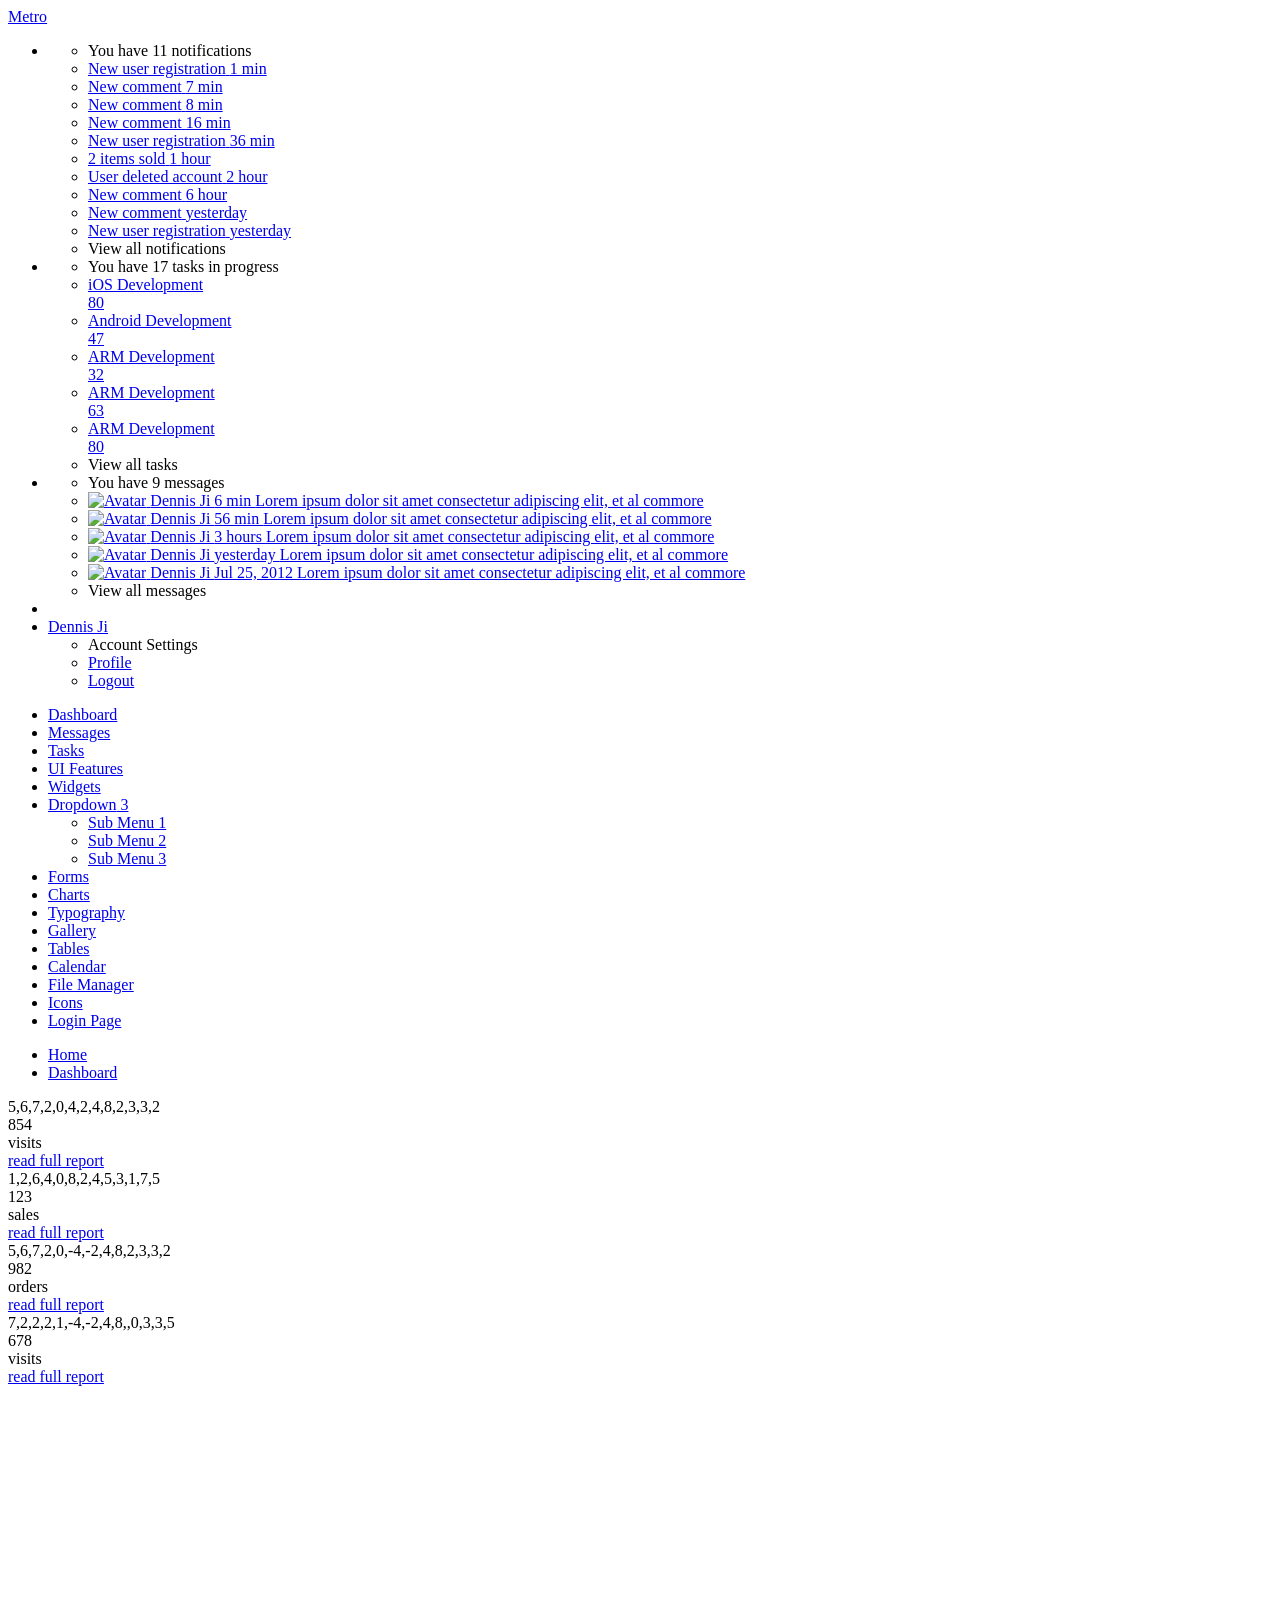
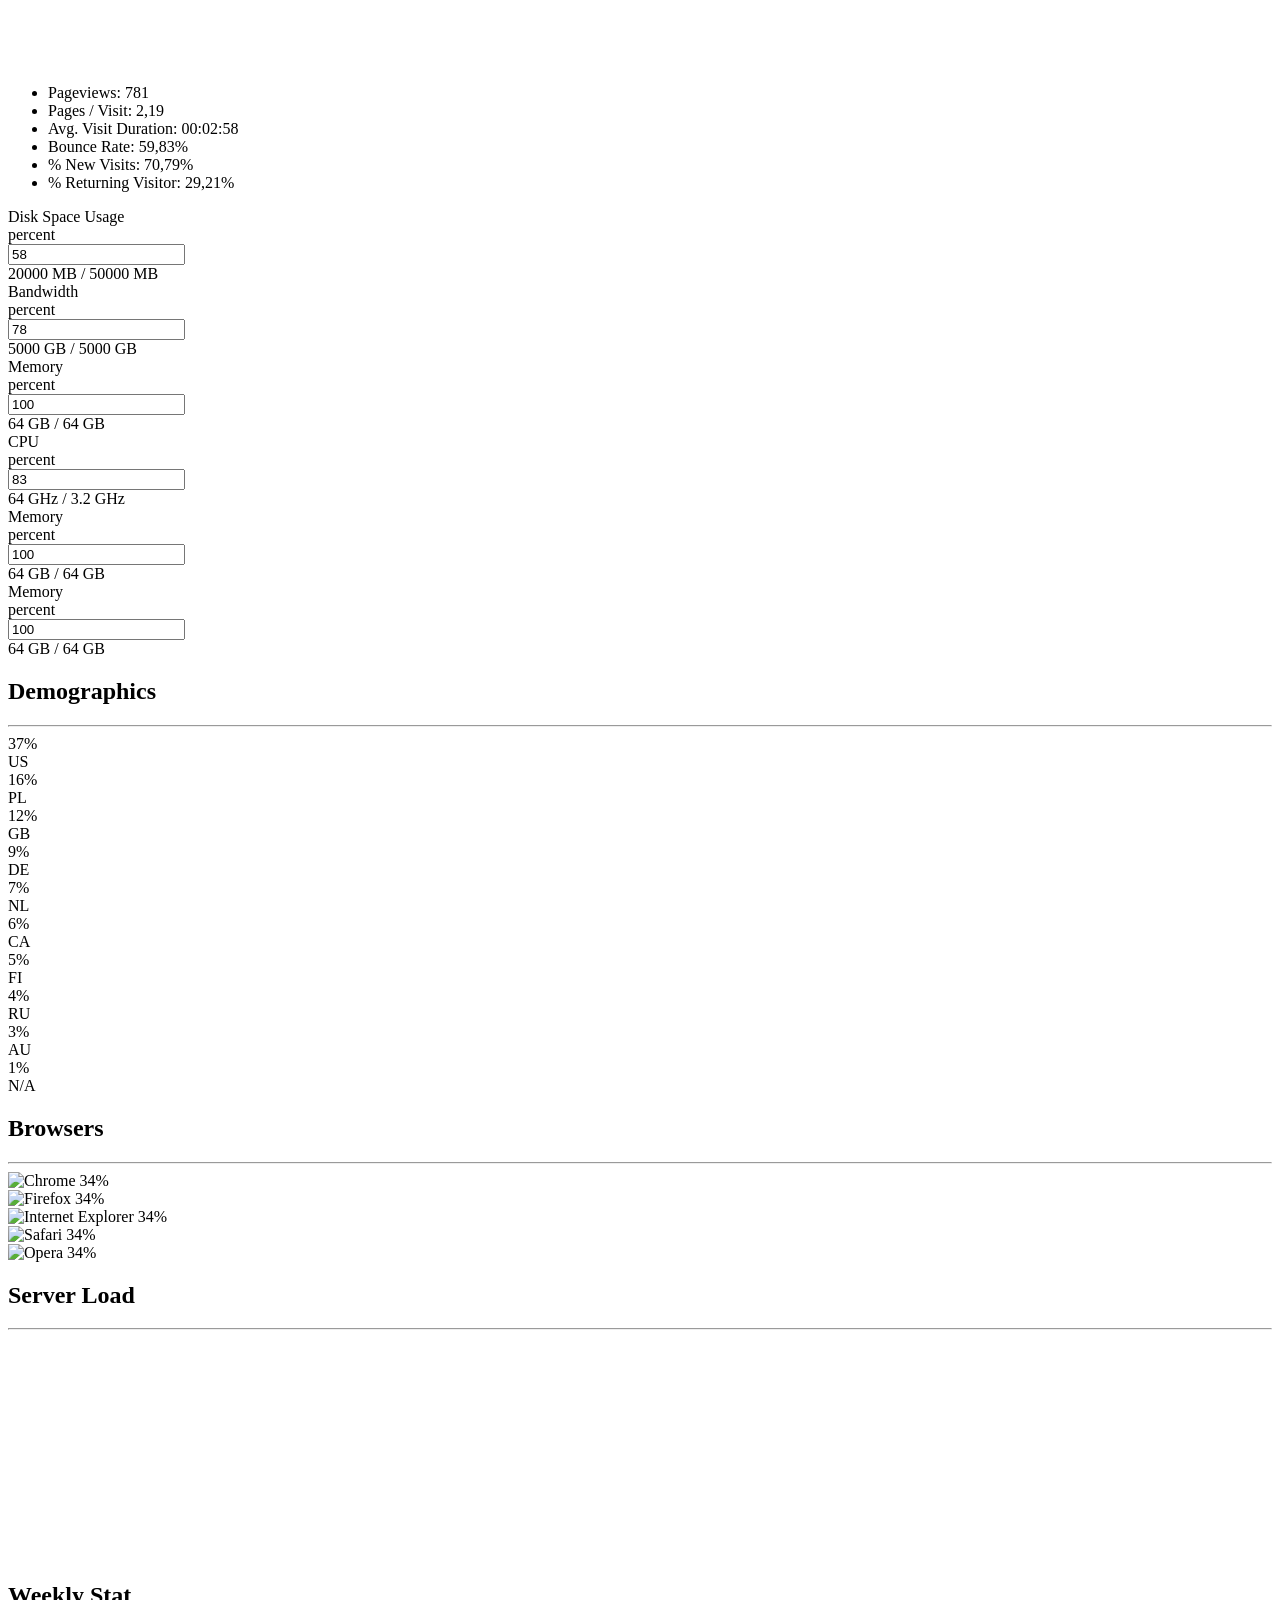
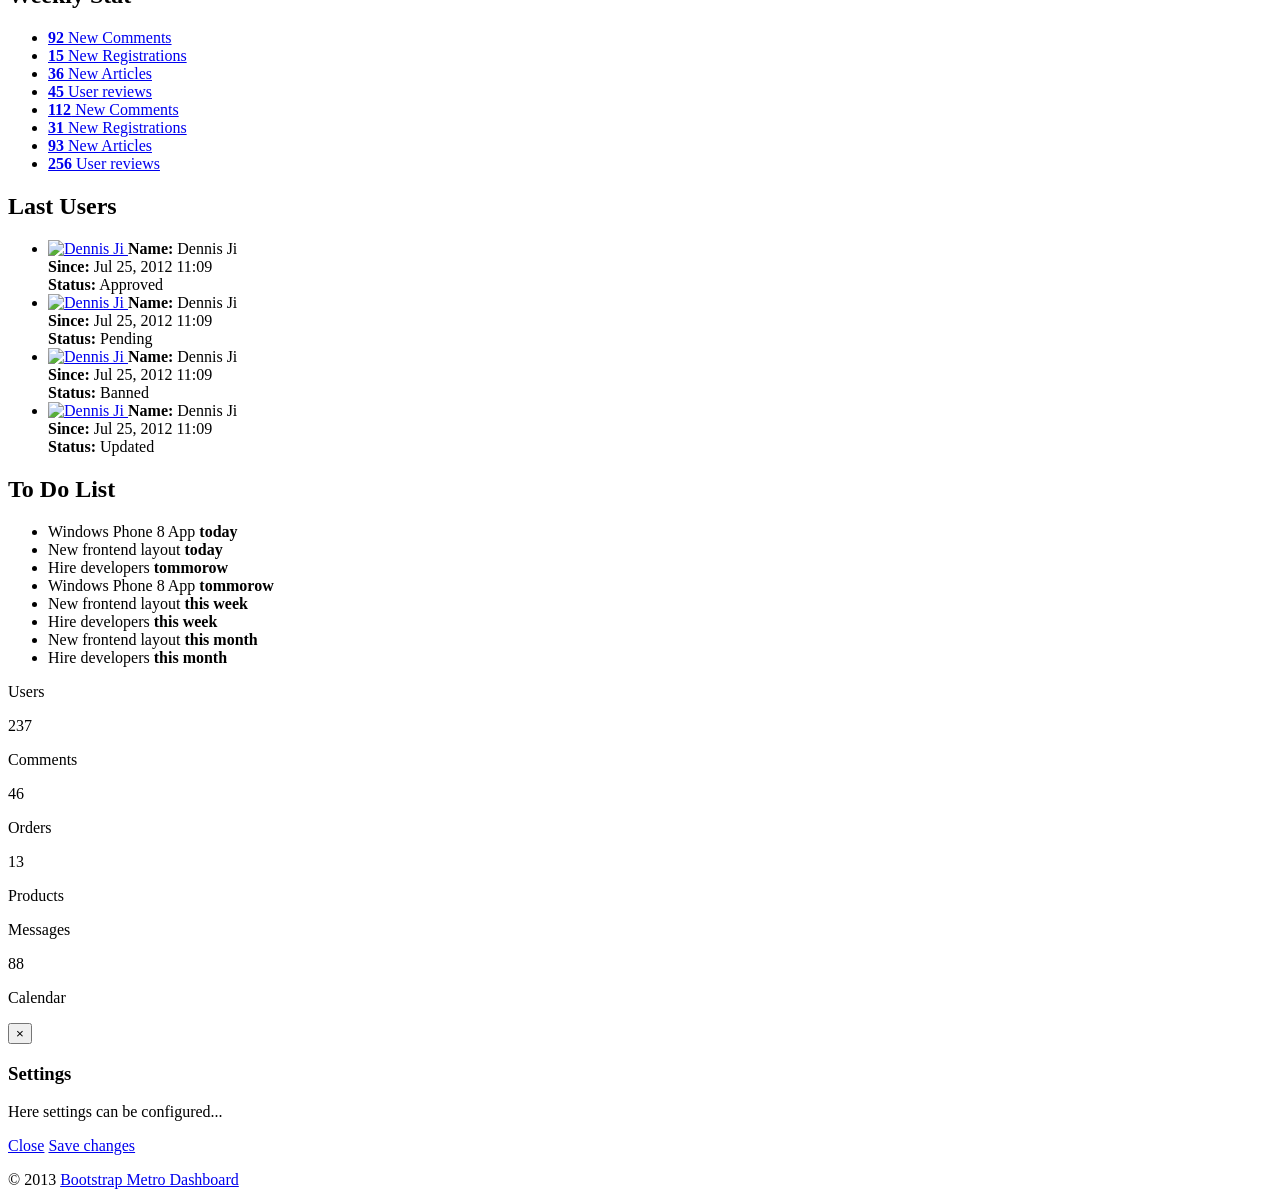
==== index.html @ c6d5be68 "reemplazo de direccion de jquery y jquery migrate por el cdn de las versiones 1.21.4 y 1.4.1 de migr" ====
<!DOCTYPE html>
<html lang="en">
<head>
	
	<!-- start: Meta -->
	<meta charset="utf-8">
	<title>Bootstrap Metro Dashboard by Dennis Ji for ARM demo</title>
	<meta name="description" content="Bootstrap Metro Dashboard">
	<meta name="author" content="Dennis Ji">
	<meta name="keyword" content="Metro, Metro UI, Dashboard, Bootstrap, Admin, Template, Theme, Responsive, Fluid, Retina">
	<!-- end: Meta -->
	
	<!-- start: Mobile Specific -->
	<meta name="viewport" content="width=device-width, initial-scale=1">
	<!-- end: Mobile Specific -->
	
	<!-- start: CSS -->
	<link id="bootstrap-style" href="css/bootstrap.min.css" rel="stylesheet">
	<link href="css/bootstrap-responsive.min.css" rel="stylesheet">
	<link id="base-style" href="css/style.css" rel="stylesheet">
	<link id="base-style-responsive" href="css/style-responsive.css" rel="stylesheet">
	<link href='http://fonts.googleapis.com/css?family=Open+Sans:300italic,400italic,600italic,700italic,800italic,400,300,600,700,800&subset=latin,cyrillic-ext,latin-ext' rel='stylesheet' type='text/css'>
	<!-- end: CSS -->
	

	<!-- The HTML5 shim, for IE6-8 support of HTML5 elements -->
	<!--[if lt IE 9]>
	  	<script src="http://html5shim.googlecode.com/svn/trunk/html5.js"></script>
		<link id="ie-style" href="css/ie.css" rel="stylesheet">
	<![endif]-->
	
	<!--[if IE 9]>
		<link id="ie9style" href="css/ie9.css" rel="stylesheet">
	<![endif]-->
		
	<!-- start: Favicon -->
	<link rel="shortcut icon" href="img/favicon.ico">
	<!-- end: Favicon -->
	
		
		
		
</head>

<body>
		<!-- start: Header -->
	<div class="navbar">
		<div class="navbar-inner">
			<div class="container-fluid">
				<a class="btn btn-navbar" data-toggle="collapse" data-target=".top-nav.nav-collapse,.sidebar-nav.nav-collapse">
					<span class="icon-bar"></span>
					<span class="icon-bar"></span>
					<span class="icon-bar"></span>
				</a>
				<a class="brand" href="index.html"><span>Metro</span></a>
								
				<!-- start: Header Menu -->
				<div class="nav-no-collapse header-nav">
					<ul class="nav pull-right">
						<li class="dropdown hidden-phone">
							<a class="btn dropdown-toggle" data-toggle="dropdown" href="#">
								<i class="halflings-icon white warning-sign"></i>
							</a>
							<ul class="dropdown-menu notifications">
								<li class="dropdown-menu-title">
 									<span>You have 11 notifications</span>
									<a href="#refresh"><i class="icon-repeat"></i></a>
								</li>	
                            	<li>
                                    <a href="#">
										<span class="icon blue"><i class="icon-user"></i></span>
										<span class="message">New user registration</span>
										<span class="time">1 min</span> 
                                    </a>
                                </li>
								<li>
                                    <a href="#">
										<span class="icon green"><i class="icon-comment-alt"></i></span>
										<span class="message">New comment</span>
										<span class="time">7 min</span> 
                                    </a>
                                </li>
								<li>
                                    <a href="#">
										<span class="icon green"><i class="icon-comment-alt"></i></span>
										<span class="message">New comment</span>
										<span class="time">8 min</span> 
                                    </a>
                                </li>
								<li>
                                    <a href="#">
										<span class="icon green"><i class="icon-comment-alt"></i></span>
										<span class="message">New comment</span>
										<span class="time">16 min</span> 
                                    </a>
                                </li>
								<li>
                                    <a href="#">
										<span class="icon blue"><i class="icon-user"></i></span>
										<span class="message">New user registration</span>
										<span class="time">36 min</span> 
                                    </a>
                                </li>
								<li>
                                    <a href="#">
										<span class="icon yellow"><i class="icon-shopping-cart"></i></span>
										<span class="message">2 items sold</span>
										<span class="time">1 hour</span> 
                                    </a>
                                </li>
								<li class="warning">
                                    <a href="#">
										<span class="icon red"><i class="icon-user"></i></span>
										<span class="message">User deleted account</span>
										<span class="time">2 hour</span> 
                                    </a>
                                </li>
								<li class="warning">
                                    <a href="#">
										<span class="icon red"><i class="icon-shopping-cart"></i></span>
										<span class="message">New comment</span>
										<span class="time">6 hour</span> 
                                    </a>
                                </li>
								<li>
                                    <a href="#">
										<span class="icon green"><i class="icon-comment-alt"></i></span>
										<span class="message">New comment</span>
										<span class="time">yesterday</span> 
                                    </a>
                                </li>
								<li>
                                    <a href="#">
										<span class="icon blue"><i class="icon-user"></i></span>
										<span class="message">New user registration</span>
										<span class="time">yesterday</span> 
                                    </a>
                                </li>
                                <li class="dropdown-menu-sub-footer">
                            		<a>View all notifications</a>
								</li>	
							</ul>
						</li>
						<!-- start: Notifications Dropdown -->
						<li class="dropdown hidden-phone">
							<a class="btn dropdown-toggle" data-toggle="dropdown" href="#">
								<i class="halflings-icon white tasks"></i>
							</a>
							<ul class="dropdown-menu tasks">
								<li class="dropdown-menu-title">
 									<span>You have 17 tasks in progress</span>
									<a href="#refresh"><i class="icon-repeat"></i></a>
								</li>
								<li>
                                    <a href="#">
										<span class="header">
											<span class="title">iOS Development</span>
											<span class="percent"></span>
										</span>
                                        <div class="taskProgress progressSlim red">80</div> 
                                    </a>
                                </li>
                                <li>
                                    <a href="#">
										<span class="header">
											<span class="title">Android Development</span>
											<span class="percent"></span>
										</span>
                                        <div class="taskProgress progressSlim green">47</div> 
                                    </a>
                                </li>
                                <li>
                                    <a href="#">
										<span class="header">
											<span class="title">ARM Development</span>
											<span class="percent"></span>
										</span>
                                        <div class="taskProgress progressSlim yellow">32</div> 
                                    </a>
                                </li>
								<li>
                                    <a href="#">
										<span class="header">
											<span class="title">ARM Development</span>
											<span class="percent"></span>
										</span>
                                        <div class="taskProgress progressSlim greenLight">63</div> 
                                    </a>
                                </li>
                                <li>
                                    <a href="#">
										<span class="header">
											<span class="title">ARM Development</span>
											<span class="percent"></span>
										</span>
                                        <div class="taskProgress progressSlim orange">80</div> 
                                    </a>
                                </li>
								<li>
                            		<a class="dropdown-menu-sub-footer">View all tasks</a>
								</li>	
							</ul>
						</li>
						<!-- end: Notifications Dropdown -->
						<!-- start: Message Dropdown -->
						<li class="dropdown hidden-phone">
							<a class="btn dropdown-toggle" data-toggle="dropdown" href="#">
								<i class="halflings-icon white envelope"></i>
							</a>
							<ul class="dropdown-menu messages">
								<li class="dropdown-menu-title">
 									<span>You have 9 messages</span>
									<a href="#refresh"><i class="icon-repeat"></i></a>
								</li>	
                            	<li>
                                    <a href="#">
										<span class="avatar"><img src="img/avatar.jpg" alt="Avatar"></span>
										<span class="header">
											<span class="from">
										    	Dennis Ji
										     </span>
											<span class="time">
										    	6 min
										    </span>
										</span>
                                        <span class="message">
                                            Lorem ipsum dolor sit amet consectetur adipiscing elit, et al commore
                                        </span>  
                                    </a>
                                </li>
                                <li>
                                    <a href="#">
										<span class="avatar"><img src="img/avatar.jpg" alt="Avatar"></span>
										<span class="header">
											<span class="from">
										    	Dennis Ji
										     </span>
											<span class="time">
										    	56 min
										    </span>
										</span>
                                        <span class="message">
                                            Lorem ipsum dolor sit amet consectetur adipiscing elit, et al commore
                                        </span>  
                                    </a>
                                </li>
                                <li>
                                    <a href="#">
										<span class="avatar"><img src="img/avatar.jpg" alt="Avatar"></span>
										<span class="header">
											<span class="from">
										    	Dennis Ji
										     </span>
											<span class="time">
										    	3 hours
										    </span>
										</span>
                                        <span class="message">
                                            Lorem ipsum dolor sit amet consectetur adipiscing elit, et al commore
                                        </span>  
                                    </a>
                                </li>
								<li>
                                    <a href="#">
										<span class="avatar"><img src="img/avatar.jpg" alt="Avatar"></span>
										<span class="header">
											<span class="from">
										    	Dennis Ji
										     </span>
											<span class="time">
										    	yesterday
										    </span>
										</span>
                                        <span class="message">
                                            Lorem ipsum dolor sit amet consectetur adipiscing elit, et al commore
                                        </span>  
                                    </a>
                                </li>
                                <li>
                                    <a href="#">
										<span class="avatar"><img src="img/avatar.jpg" alt="Avatar"></span>
										<span class="header">
											<span class="from">
										    	Dennis Ji
										     </span>
											<span class="time">
										    	Jul 25, 2012
										    </span>
										</span>
                                        <span class="message">
                                            Lorem ipsum dolor sit amet consectetur adipiscing elit, et al commore
                                        </span>  
                                    </a>
                                </li>
								<li>
                            		<a class="dropdown-menu-sub-footer">View all messages</a>
								</li>	
							</ul>
						</li>
						<!-- end: Message Dropdown -->
						<li>
							<a class="btn" href="#">
								<i class="halflings-icon white wrench"></i>
							</a>
						</li>
						<!-- start: User Dropdown -->
						<li class="dropdown">
							<a class="btn dropdown-toggle" data-toggle="dropdown" href="#">
								<i class="halflings-icon white user"></i> Dennis Ji
								<span class="caret"></span>
							</a>
							<ul class="dropdown-menu">
								<li class="dropdown-menu-title">
 									<span>Account Settings</span>
								</li>
								<li><a href="#"><i class="halflings-icon user"></i> Profile</a></li>
								<li><a href="login.html"><i class="halflings-icon off"></i> Logout</a></li>
							</ul>
						</li>
						<!-- end: User Dropdown -->
					</ul>
				</div>
				<!-- end: Header Menu -->
				
			</div>
		</div>
	</div>
	<!-- start: Header -->
	
		<div class="container-fluid-full">
		<div class="row-fluid">
				
			<!-- start: Main Menu -->
			<div id="sidebar-left" class="span2">
				<div class="nav-collapse sidebar-nav">
					<ul class="nav nav-tabs nav-stacked main-menu">
						<li><a href="index.html"><i class="icon-bar-chart"></i><span class="hidden-tablet"> Dashboard</span></a></li>	
						<li><a href="messages.html"><i class="icon-envelope"></i><span class="hidden-tablet"> Messages</span></a></li>
						<li><a href="tasks.html"><i class="icon-tasks"></i><span class="hidden-tablet"> Tasks</span></a></li>
						<li><a href="ui.html"><i class="icon-eye-open"></i><span class="hidden-tablet"> UI Features</span></a></li>
						<li><a href="widgets.html"><i class="icon-dashboard"></i><span class="hidden-tablet"> Widgets</span></a></li>
						<li>
							<a class="dropmenu" href="#"><i class="icon-folder-close-alt"></i><span class="hidden-tablet"> Dropdown</span><span class="label label-important"> 3 </span></a>
							<ul>
								<li><a class="submenu" href="submenu.html"><i class="icon-file-alt"></i><span class="hidden-tablet"> Sub Menu 1</span></a></li>
								<li><a class="submenu" href="submenu2.html"><i class="icon-file-alt"></i><span class="hidden-tablet"> Sub Menu 2</span></a></li>
								<li><a class="submenu" href="submenu3.html"><i class="icon-file-alt"></i><span class="hidden-tablet"> Sub Menu 3</span></a></li>
							</ul>	
						</li>
						<li><a href="form.html"><i class="icon-edit"></i><span class="hidden-tablet"> Forms</span></a></li>
						<li><a href="chart.html"><i class="icon-list-alt"></i><span class="hidden-tablet"> Charts</span></a></li>
						<li><a href="typography.html"><i class="icon-font"></i><span class="hidden-tablet"> Typography</span></a></li>
						<li><a href="gallery.html"><i class="icon-picture"></i><span class="hidden-tablet"> Gallery</span></a></li>
						<li><a href="table.html"><i class="icon-align-justify"></i><span class="hidden-tablet"> Tables</span></a></li>
						<li><a href="calendar.html"><i class="icon-calendar"></i><span class="hidden-tablet"> Calendar</span></a></li>
						<li><a href="file-manager.html"><i class="icon-folder-open"></i><span class="hidden-tablet"> File Manager</span></a></li>
						<li><a href="icon.html"><i class="icon-star"></i><span class="hidden-tablet"> Icons</span></a></li>
						<li><a href="login.html"><i class="icon-lock"></i><span class="hidden-tablet"> Login Page</span></a></li>
					</ul>
				</div>
			</div>
			<!-- end: Main Menu -->
			
			<noscript>
				<div class="alert alert-block span10">
					<h4 class="alert-heading">Warning!</h4>
					<p>You need to have <a href="http://en.wikipedia.org/wiki/JavaScript" target="_blank">JavaScript</a> enabled to use this site.</p>
				</div>
			</noscript>
			
			<!-- start: Content -->
			<div id="content" class="span10">
			
			
			<ul class="breadcrumb">
				<li>
					<i class="icon-home"></i>
					<a href="index.html">Home</a> 
					<i class="icon-angle-right"></i>
				</li>
				<li><a href="#">Dashboard</a></li>
			</ul>

			<div class="row-fluid">
				
				<div class="span3 statbox purple" onTablet="span6" onDesktop="span3">
					<div class="boxchart">5,6,7,2,0,4,2,4,8,2,3,3,2</div>
					<div class="number">854<i class="icon-arrow-up"></i></div>
					<div class="title">visits</div>
					<div class="footer">
						<a href="#"> read full report</a>
					</div>	
				</div>
				<div class="span3 statbox green" onTablet="span6" onDesktop="span3">
					<div class="boxchart">1,2,6,4,0,8,2,4,5,3,1,7,5</div>
					<div class="number">123<i class="icon-arrow-up"></i></div>
					<div class="title">sales</div>
					<div class="footer">
						<a href="#"> read full report</a>
					</div>
				</div>
				<div class="span3 statbox blue noMargin" onTablet="span6" onDesktop="span3">
					<div class="boxchart">5,6,7,2,0,-4,-2,4,8,2,3,3,2</div>
					<div class="number">982<i class="icon-arrow-up"></i></div>
					<div class="title">orders</div>
					<div class="footer">
						<a href="#"> read full report</a>
					</div>
				</div>
				<div class="span3 statbox yellow" onTablet="span6" onDesktop="span3">
					<div class="boxchart">7,2,2,2,1,-4,-2,4,8,,0,3,3,5</div>
					<div class="number">678<i class="icon-arrow-down"></i></div>
					<div class="title">visits</div>
					<div class="footer">
						<a href="#"> read full report</a>
					</div>
				</div>	
				
			</div>		

			<div class="row-fluid">
				
				<div class="span8 widget blue" onTablet="span7" onDesktop="span8">
					
					<div id="stats-chart2"  style="height:282px" ></div>
					
				</div>
				
				<div class="sparkLineStats span4 widget green" onTablet="span5" onDesktop="span4">

                    <ul class="unstyled">
                        
                        <li><span class="sparkLineStats3"></span> 
                            Pageviews: 
                            <span class="number">781</span>
                        </li>
                        <li><span class="sparkLineStats4"></span>
                            Pages / Visit: 
                            <span class="number">2,19</span>
                        </li>
                        <li><span class="sparkLineStats5"></span>
                            Avg. Visit Duration: 
                            <span class="number">00:02:58</span>
                        </li>
                        <li><span class="sparkLineStats6"></span>
                            Bounce Rate: <span class="number">59,83%</span>
                        </li>
                        <li><span class="sparkLineStats7"></span>
                            % New Visits: 
                            <span class="number">70,79%</span>
                        </li>
                        <li><span class="sparkLineStats8"></span>
                            % Returning Visitor: 
                            <span class="number">29,21%</span>
                        </li>

                    </ul>
					
					<div class="clearfix"></div>

                </div><!-- End .sparkStats -->

			</div>
			
			<div class="row-fluid hideInIE8 circleStats">
				
				<div class="span2" onTablet="span4" onDesktop="span2">
                	<div class="circleStatsItemBox yellow">
						<div class="header">Disk Space Usage</div>
						<span class="percent">percent</span>
						<div class="circleStat">
                    		<input type="text" value="58" class="whiteCircle" />
						</div>		
						<div class="footer">
							<span class="count">
								<span class="number">20000</span>
								<span class="unit">MB</span>
							</span>
							<span class="sep"> / </span>
							<span class="value">
								<span class="number">50000</span>
								<span class="unit">MB</span>
							</span>	
						</div>
                	</div>
				</div>

				<div class="span2" onTablet="span4" onDesktop="span2">
                	<div class="circleStatsItemBox green">
						<div class="header">Bandwidth</div>
						<span class="percent">percent</span>
						<div class="circleStat">
                    		<input type="text" value="78" class="whiteCircle" />
						</div>
						<div class="footer">
							<span class="count">
								<span class="number">5000</span>
								<span class="unit">GB</span>
							</span>
							<span class="sep"> / </span>
							<span class="value">
								<span class="number">5000</span>
								<span class="unit">GB</span>
							</span>	
						</div>
                	</div>
				</div>

				<div class="span2" onTablet="span4" onDesktop="span2">
                	<div class="circleStatsItemBox greenDark">
						<div class="header">Memory</div>
						<span class="percent">percent</span>
                    	<div class="circleStat">
                    		<input type="text" value="100" class="whiteCircle" />
						</div>
						<div class="footer">
							<span class="count">
								<span class="number">64</span>
								<span class="unit">GB</span>
							</span>
							<span class="sep"> / </span>
							<span class="value">
								<span class="number">64</span>
								<span class="unit">GB</span>
							</span>	
						</div>
                	</div>
				</div>

				<div class="span2 noMargin" onTablet="span4" onDesktop="span2">
                	<div class="circleStatsItemBox pink">
						<div class="header">CPU</div>
						<span class="percent">percent</span>
                    	<div class="circleStat">
                    		<input type="text" value="83" class="whiteCircle" />
						</div>
						<div class="footer">
							<span class="count">
								<span class="number">64</span>
								<span class="unit">GHz</span>
							</span>
							<span class="sep"> / </span>
							<span class="value">
								<span class="number">3.2</span>
								<span class="unit">GHz</span>
							</span>	
						</div>
                	</div>
				</div>

				<div class="span2" onTablet="span4" onDesktop="span2">
                	<div class="circleStatsItemBox orange">
						<div class="header">Memory</div>
						<span class="percent">percent</span>
                    	<div class="circleStat">
                    		<input type="text" value="100" class="whiteCircle" />
						</div>
						<div class="footer">
							<span class="count">
								<span class="number">64</span>
								<span class="unit">GB</span>
							</span>
							<span class="sep"> / </span>
							<span class="value">
								<span class="number">64</span>
								<span class="unit">GB</span>
							</span>	
						</div>
                	</div>
				</div>

				<div class="span2" onTablet="span4" onDesktop="span2">
                	<div class="circleStatsItemBox greenLight">
						<div class="header">Memory</div>
						<span class="percent">percent</span>
                    	<div class="circleStat">
                    		<input type="text" value="100" class="whiteCircle" />
						</div>
						<div class="footer">
							<span class="count">
								<span class="number">64</span>
								<span class="unit">GB</span>
							</span>
							<span class="sep"> / </span>
							<span class="value">
								<span class="number">64</span>
								<span class="unit">GB</span>
							</span>	
						</div>
                	</div>
				</div>
						
			</div>		
						
			<div class="row-fluid">
				
				<div class="widget blue span5" onTablet="span6" onDesktop="span5">
					
					<h2><span class="glyphicons globe"><i></i></span> Demographics</h2>
					
					<hr>
					
					<div class="content">
						
						<div class="verticalChart">
							
							<div class="singleBar">
							
								<div class="bar">
								
									<div class="value">
										<span>37%</span>
									</div>
								
								</div>
								
								<div class="title">US</div>
							
							</div>
							
							<div class="singleBar">
							
								<div class="bar">
								
									<div class="value">
										<span>16%</span>
									</div>
								
								</div>
								
								<div class="title">PL</div>
							
							</div>
							
							<div class="singleBar">
							
								<div class="bar">
								
									<div class="value">
										<span>12%</span>
									</div>
								
								</div>
								
								<div class="title">GB</div>
							
							</div>
							
							<div class="singleBar">
							
								<div class="bar">
								
									<div class="value">
										<span>9%</span>
									</div>
								
								</div>
								
								<div class="title">DE</div>
							
							</div>
							
							<div class="singleBar">
							
								<div class="bar">
								
									<div class="value">
										<span>7%</span>
									</div>
								
								</div>
								
								<div class="title">NL</div>
							
							</div>
							
							<div class="singleBar">
							
								<div class="bar">
								
									<div class="value">
										<span>6%</span>
									</div>
								
								</div>
								
								<div class="title">CA</div>
							
							</div>
							
							<div class="singleBar">
							
								<div class="bar">
								
									<div class="value">
										<span>5%</span>
									</div>
								
								</div>
								
								<div class="title">FI</div>
							
							</div>
							
							<div class="singleBar">
							
								<div class="bar">
								
									<div class="value">
										<span>4%</span>
									</div>
								
								</div>
								
								<div class="title">RU</div>
							
							</div>
							
							<div class="singleBar">
							
								<div class="bar">
								
									<div class="value">
										<span>3%</span>
									</div>
								
								</div>
								
								<div class="title">AU</div>
							
							</div>
							
							<div class="singleBar">
							
								<div class="bar">
								
									<div class="value">
										<span>1%</span>
									</div>
								
								</div>
								
								<div class="title">N/A</div>
							
							</div>	
							
							<div class="clearfix"></div>
							
						</div>
					
					</div>
					
				</div><!--/span-->
				
				<div class="widget span3 red" onTablet="span6" onDesktop="span3">
					
					<h2><span class="glyphicons pie_chart"><i></i></span> Browsers</h2>
					
					<hr>
					
					<div class="content">
						
						<div class="browserStat big">
							<img src="img/browser-chrome-big.png" alt="Chrome">
							<span>34%</span>
						</div>
						<div class="browserStat big">
							<img src="img/browser-firefox-big.png" alt="Firefox">
							<span>34%</span>
						</div>
						<div class="browserStat">
							<img src="img/browser-ie.png" alt="Internet Explorer">
							<span>34%</span>
						</div>
						<div class="browserStat">
							<img src="img/browser-safari.png" alt="Safari">
							<span>34%</span>
						</div>
						<div class="browserStat">
							<img src="img/browser-opera.png" alt="Opera">
							<span>34%</span>
						</div>	
								
						
					</div>
				</div>
				
				<div class="widget yellow span4 noMargin" onTablet="span12" onDesktop="span4">
					<h2><span class="glyphicons fire"><i></i></span> Server Load</h2>
					<hr>
					<div class="content">
						 <div id="serverLoad2" style="height:224px;"></div>
					</div>
				</div>
			
			</div>
			
			<div class="row-fluid">
				
				<div class="box black span4" onTablet="span6" onDesktop="span4">
					<div class="box-header">
						<h2><i class="halflings-icon white list"></i><span class="break"></span>Weekly Stat</h2>
						<div class="box-icon">
							<a href="#" class="btn-minimize"><i class="halflings-icon white chevron-up"></i></a>
							<a href="#" class="btn-close"><i class="halflings-icon white remove"></i></a>
						</div>
					</div>
					<div class="box-content">
						<ul class="dashboard-list metro">
							<li>
								<a href="#">
									<i class="icon-arrow-up green"></i>                               
									<strong>92</strong>
									New Comments                                    
								</a>
							</li>
						  <li>
							<a href="#">
							  <i class="icon-arrow-down red"></i>
							  <strong>15</strong>
							  New Registrations
							</a>
						  </li>
						  <li>
							<a href="#">
							  <i class="icon-minus blue"></i>
							  <strong>36</strong>
							  New Articles                                    
							</a>
						  </li>
						  <li>
							<a href="#">
							  <i class="icon-comment yellow"></i>
							  <strong>45</strong>
							  User reviews                                    
							</a>
						  </li>
						  <li>
							<a href="#">
							  <i class="icon-arrow-up green"></i>                               
							  <strong>112</strong>
							  New Comments                                    
							</a>
						  </li>
						  <li>
							<a href="#">
							  <i class="icon-arrow-down red"></i>
							  <strong>31</strong>
							  New Registrations
							</a>
						  </li>
						  <li>
							<a href="#">
							  <i class="icon-minus blue"></i>
							  <strong>93</strong>
							  New Articles                                    
							</a>
						  </li>
						  <li>
							<a href="#">
							  <i class="icon-comment yellow"></i>
							  <strong>256</strong>
							  User reviews                                    
							</a>
						  </li>
						</ul>
					</div>
				</div><!--/span-->
				
				<div class="box black span4" onTablet="span6" onDesktop="span4">
					<div class="box-header">
						<h2><i class="halflings-icon white user"></i><span class="break"></span>Last Users</h2>
						<div class="box-icon">
							<a href="#" class="btn-minimize"><i class="halflings-icon white chevron-up"></i></a>
							<a href="#" class="btn-close"><i class="halflings-icon white remove"></i></a>
						</div>
					</div>
					<div class="box-content">
						<ul class="dashboard-list metro">
							<li class="green">
								<a href="#">
									<img class="avatar" alt="Dennis Ji" src="img/avatar.jpg">
								</a>
								<strong>Name:</strong> Dennis Ji<br>
								<strong>Since:</strong> Jul 25, 2012 11:09<br>
								<strong>Status:</strong> Approved             
							</li>
							<li class="yellow">
								<a href="#">
									<img class="avatar" alt="Dennis Ji" src="img/avatar.jpg">
								</a>
								<strong>Name:</strong> Dennis Ji<br>
								<strong>Since:</strong> Jul 25, 2012 11:09<br>
								<strong>Status:</strong> Pending                                
							</li>
							<li class="red">
								<a href="#">
									<img class="avatar" alt="Dennis Ji" src="img/avatar.jpg">
								</a>
								<strong>Name:</strong> Dennis Ji<br>
								<strong>Since:</strong> Jul 25, 2012 11:09<br>
								<strong>Status:</strong> Banned                                  
							</li>
							<li class="blue">
								<a href="#">
									<img class="avatar" alt="Dennis Ji" src="img/avatar.jpg">
								</a>
								<strong>Name:</strong> Dennis Ji<br>
								<strong>Since:</strong> Jul 25, 2012 11:09<br>
								<strong>Status:</strong> Updated                                 
							</li>
						</ul>
					</div>
				</div><!--/span-->
				
				<div class="box black span4 noMargin" onTablet="span12" onDesktop="span4">
					<div class="box-header">
						<h2><i class="halflings-icon white check"></i><span class="break"></span>To Do List</h2>
						<div class="box-icon">
							<a href="#" class="btn-setting"><i class="halflings-icon white wrench"></i></a>
							<a href="#" class="btn-minimize"><i class="halflings-icon white chevron-up"></i></a>
							<a href="#" class="btn-close"><i class="halflings-icon white remove"></i></a>
						</div>
					</div>
					<div class="box-content">
						<div class="todo metro">
							<ul class="todo-list">
								<li class="red">
									<a class="action icon-check-empty" href="#"></a>	
									Windows Phone 8 App 
									<strong>today</strong>
								</li>
								<li class="red">
									<a class="action icon-check-empty" href="#"></a>
									New frontend layout
									<strong>today</strong>
								</li>
								<li class="yellow">
									<a class="action icon-check-empty" href="#"></a>
									Hire developers
									<strong>tommorow</strong>
								</li>
								<li class="yellow">
									<a class="action icon-check-empty" href="#"></a>
									Windows Phone 8 App
									<strong>tommorow</strong>
								</li>
								<li class="green">
									<a class="action icon-check-empty" href="#"></a>
									New frontend layout
									<strong>this week</strong>
								</li>
								<li class="green">
									<a class="action icon-check-empty" href="#"></a>
									Hire developers
									<strong>this week</strong>
								</li>
								<li class="blue">
									<a class="action icon-check-empty" href="#"></a>
									New frontend layout
									<strong>this month</strong>
								</li>
								<li class="blue">
									<a class="action icon-check-empty" href="#"></a>
									Hire developers
									<strong>this month</strong>
								</li>
							</ul>
						</div>	
					</div>
				</div>
			
			</div>
			
			<div class="row-fluid">	

				<a class="quick-button metro yellow span2">
					<i class="icon-group"></i>
					<p>Users</p>
					<span class="badge">237</span>
				</a>
				<a class="quick-button metro red span2">
					<i class="icon-comments-alt"></i>
					<p>Comments</p>
					<span class="badge">46</span>
				</a>
				<a class="quick-button metro blue span2">
					<i class="icon-shopping-cart"></i>
					<p>Orders</p>
					<span class="badge">13</span>
				</a>
				<a class="quick-button metro green span2">
					<i class="icon-barcode"></i>
					<p>Products</p>
				</a>
				<a class="quick-button metro pink span2">
					<i class="icon-envelope"></i>
					<p>Messages</p>
					<span class="badge">88</span>
				</a>
				<a class="quick-button metro black span2">
					<i class="icon-calendar"></i>
					<p>Calendar</p>
				</a>
				
				<div class="clearfix"></div>
								
			</div><!--/row-->
			
       

	</div><!--/.fluid-container-->
	
			<!-- end: Content -->
		</div><!--/#content.span10-->
		</div><!--/fluid-row-->
		
	<div class="modal hide fade" id="myModal">
		<div class="modal-header">
			<button type="button" class="close" data-dismiss="modal">×</button>
			<h3>Settings</h3>
		</div>
		<div class="modal-body">
			<p>Here settings can be configured...</p>
		</div>
		<div class="modal-footer">
			<a href="#" class="btn" data-dismiss="modal">Close</a>
			<a href="#" class="btn btn-primary">Save changes</a>
		</div>
	</div>
	
	<div class="clearfix"></div>
	
	<footer>

		<p>
			<span style="text-align:left;float:left">&copy; 2013 <a href="http://jiji262.github.io/Bootstrap_Metro_Dashboard/" alt="Bootstrap_Metro_Dashboard">Bootstrap Metro Dashboard</a></span>
			
		</p>

	</footer>
	
	<!-- start: JavaScript-->

		<script src="https://code.jquery.com/jquery-1.12.4.min.js"></script>
	<script src="https://cdnjs.cloudflare.com/ajax/libs/jquery-migrate/1.4.1/jquery-migrate.min.js"></script>
	
		<script src="js/jquery-ui-1.10.0.custom.min.js"></script>
	
		<script src="js/jquery.ui.touch-punch.js"></script>
	
		<script src="js/modernizr.js"></script>
	
		<script src="js/bootstrap.min.js"></script>
	
		<script src="js/jquery.cookie.js"></script>
	
		<script src='js/fullcalendar.min.js'></script>
	
		<script src='js/jquery.dataTables.min.js'></script>

		<script src="js/excanvas.js"></script>
	<script src="js/jquery.flot.js"></script>
	<script src="js/jquery.flot.pie.js"></script>
	<script src="js/jquery.flot.stack.js"></script>
	<script src="js/jquery.flot.resize.min.js"></script>
	
		<script src="js/jquery.chosen.min.js"></script>
	
		<script src="js/jquery.uniform.min.js"></script>
		
		<script src="js/jquery.cleditor.min.js"></script>
	
		<script src="js/jquery.noty.js"></script>
	
		<script src="js/jquery.elfinder.min.js"></script>
	
		<script src="js/jquery.raty.min.js"></script>
	
		<script src="js/jquery.iphone.toggle.js"></script>
	
		<script src="js/jquery.uploadify-3.1.min.js"></script>
	
		<script src="js/jquery.gritter.min.js"></script>
	
		<script src="js/jquery.imagesloaded.js"></script>
	
		<script src="js/jquery.masonry.min.js"></script>
	
		<script src="js/jquery.knob.modified.js"></script>
	
		<script src="js/jquery.sparkline.min.js"></script>
	
		<script src="js/counter.js"></script>
	
		<script src="js/retina.js"></script>

		<script src="js/custom.js"></script>
	<!-- end: JavaScript-->
	
</body>
</html>
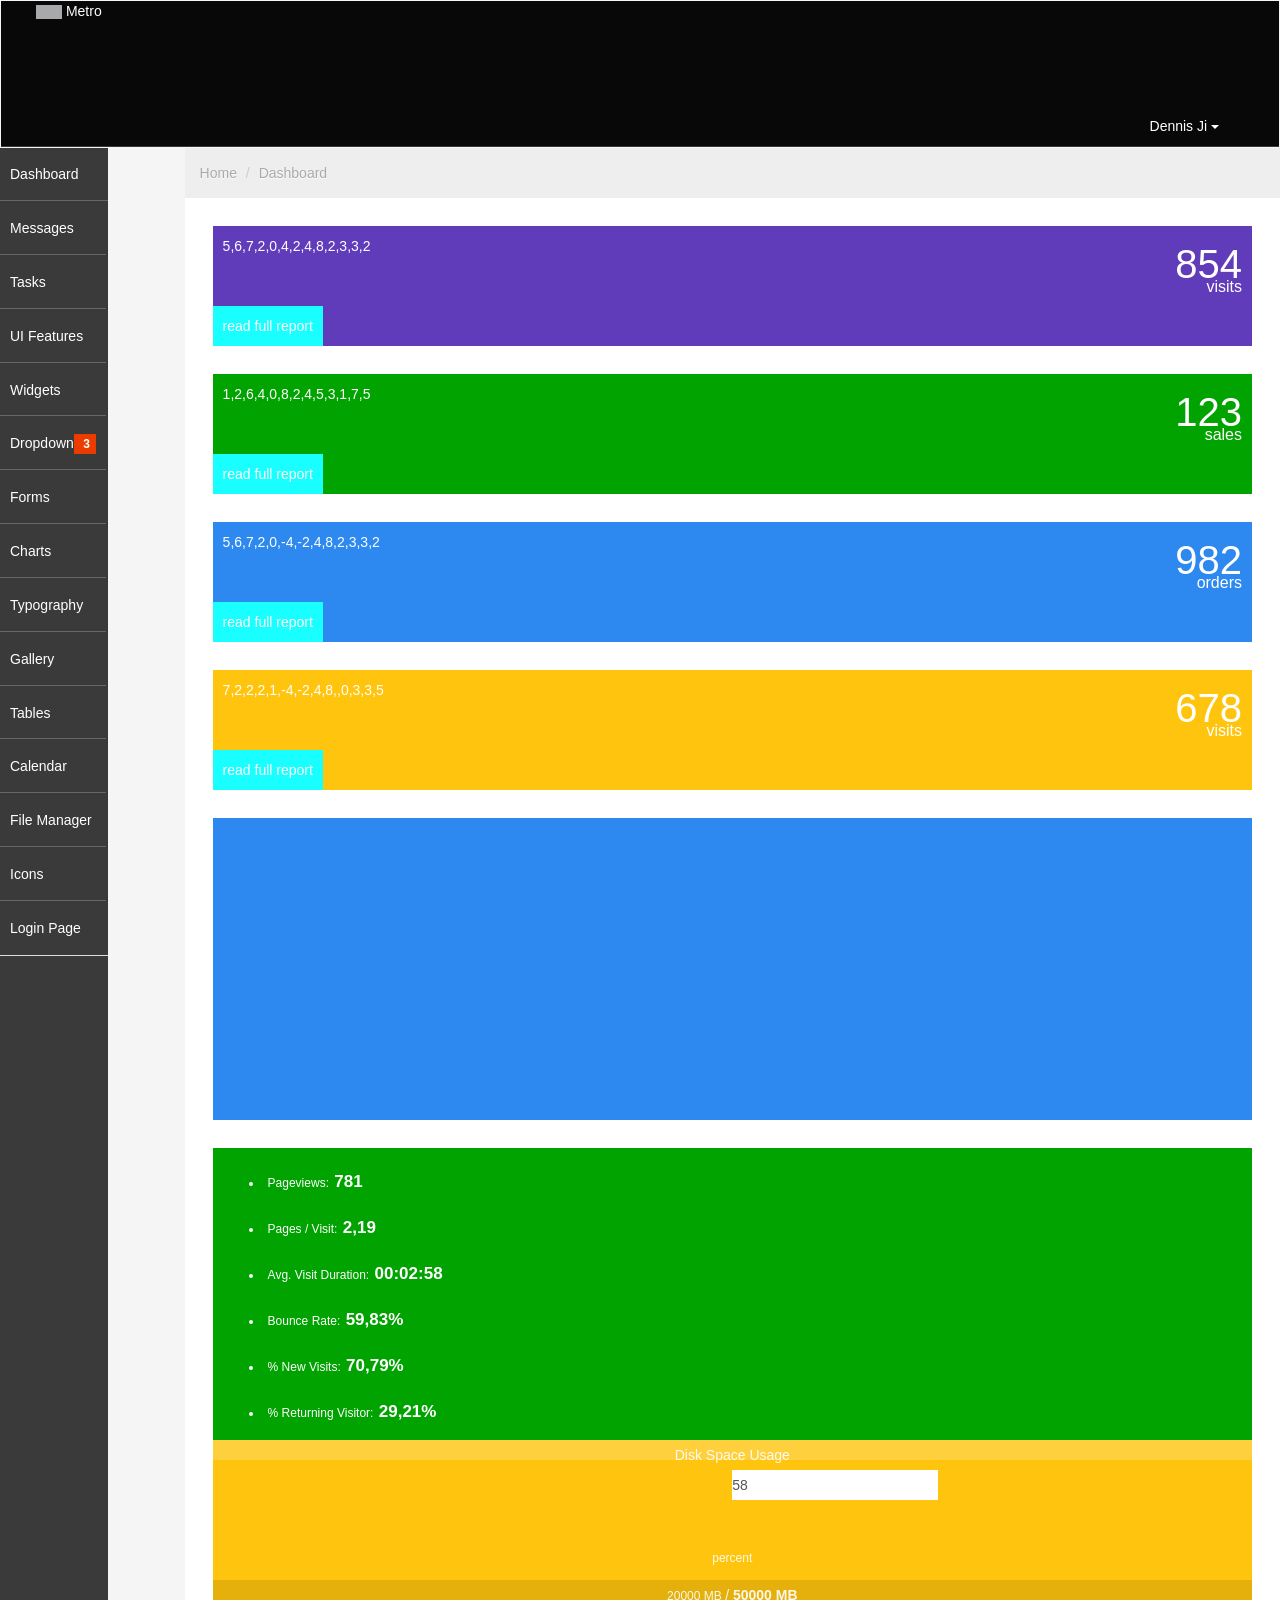
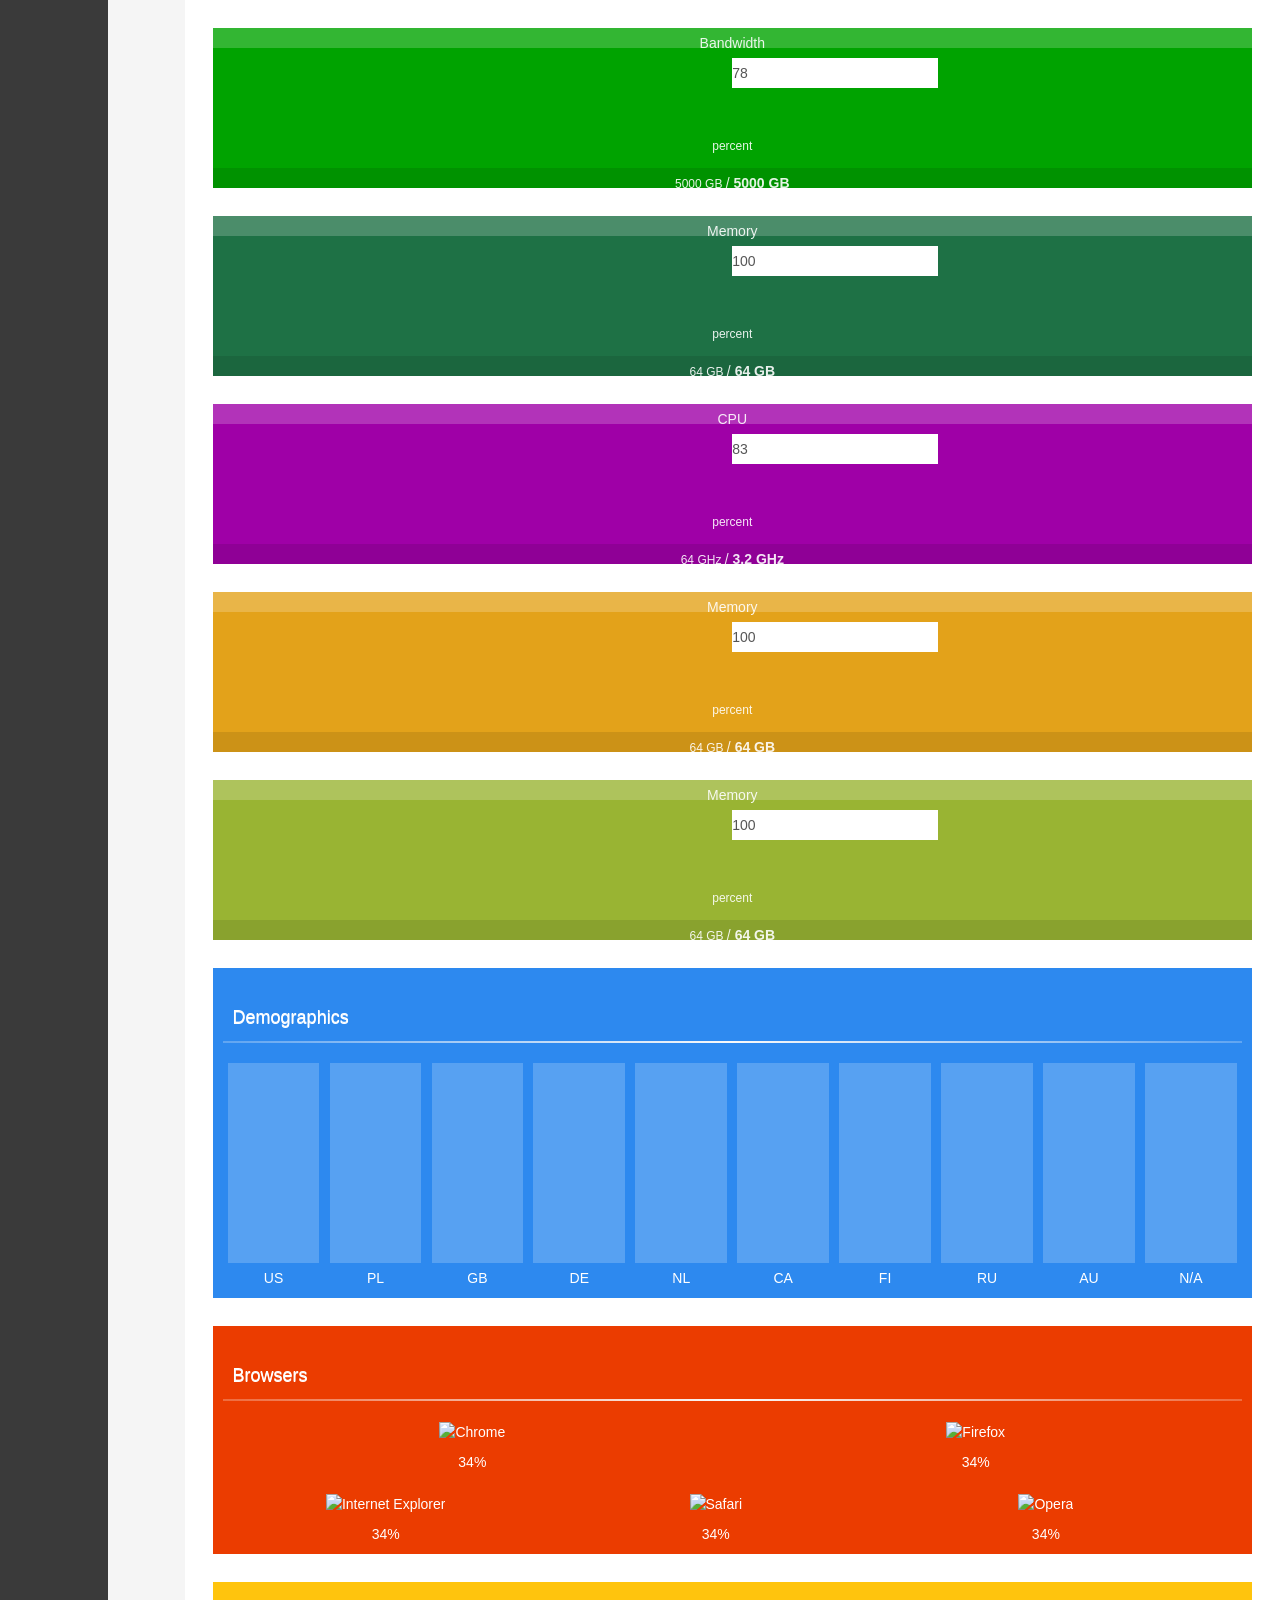
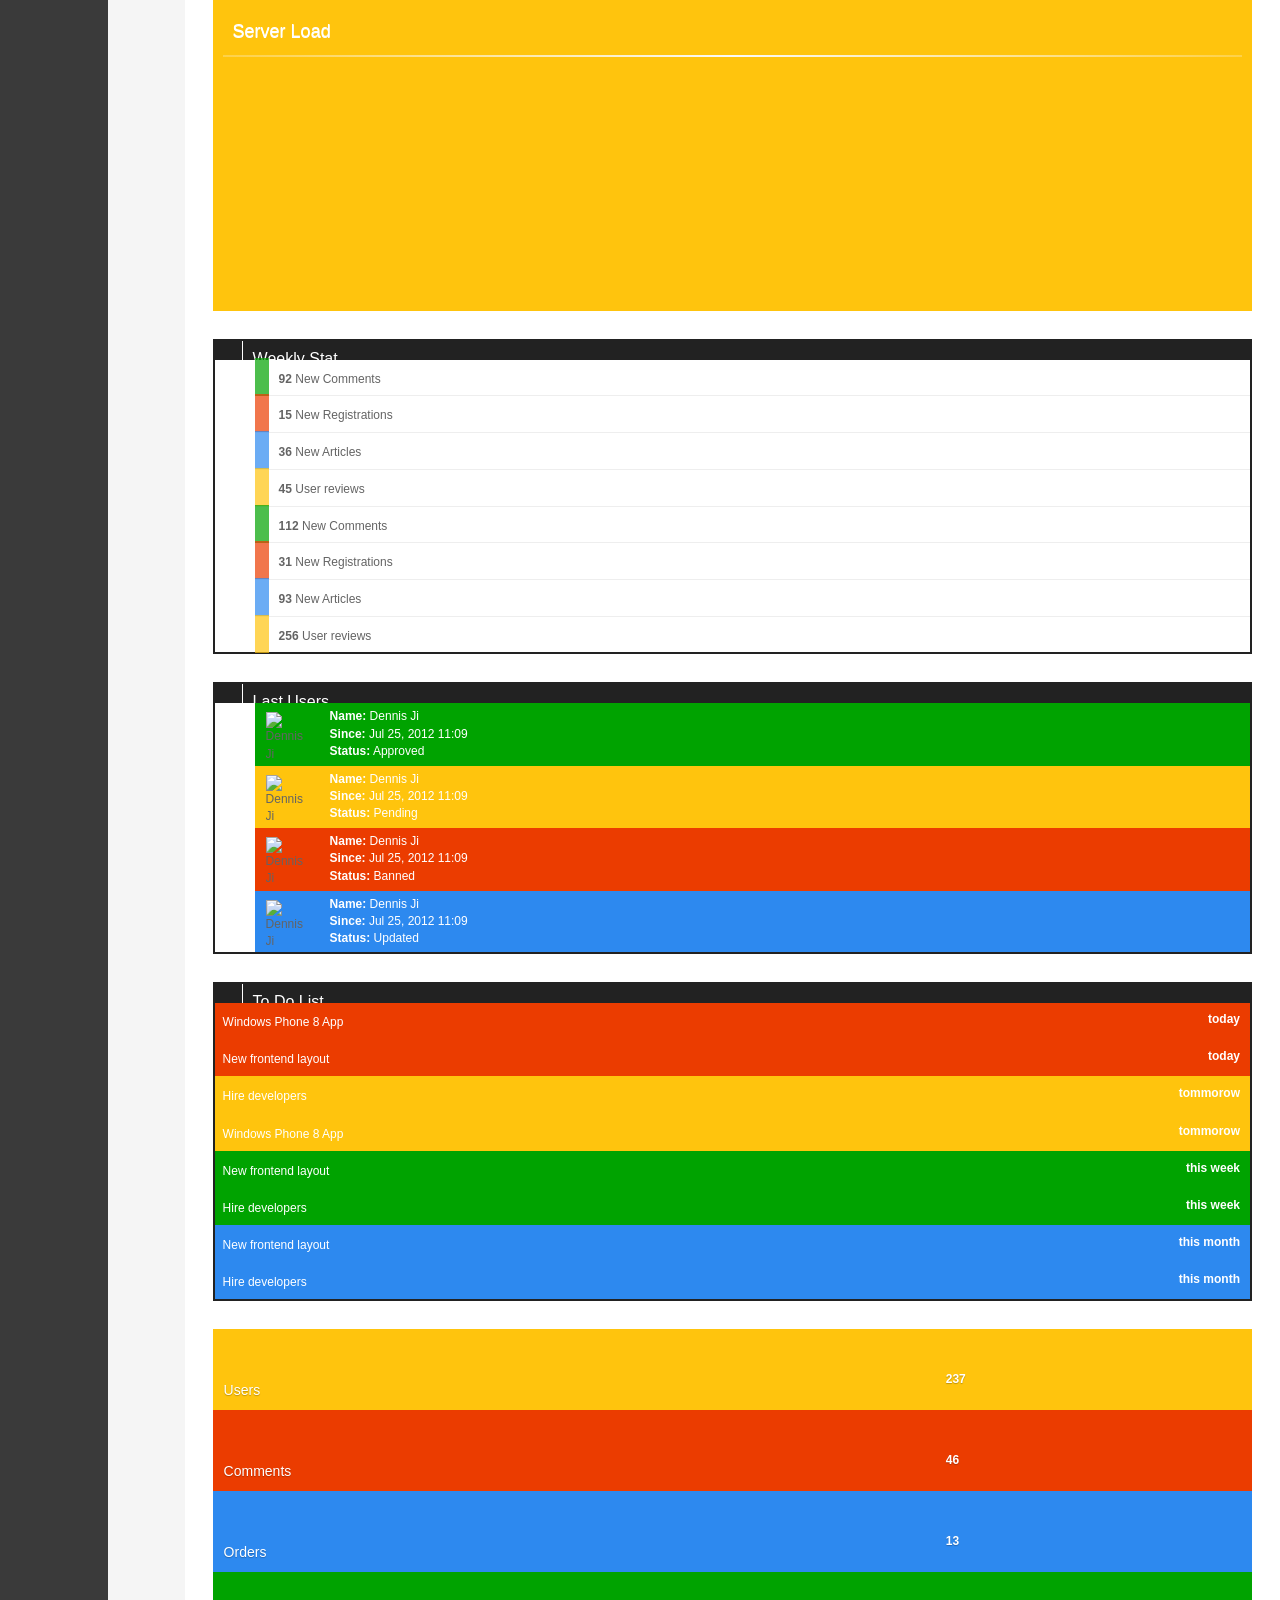
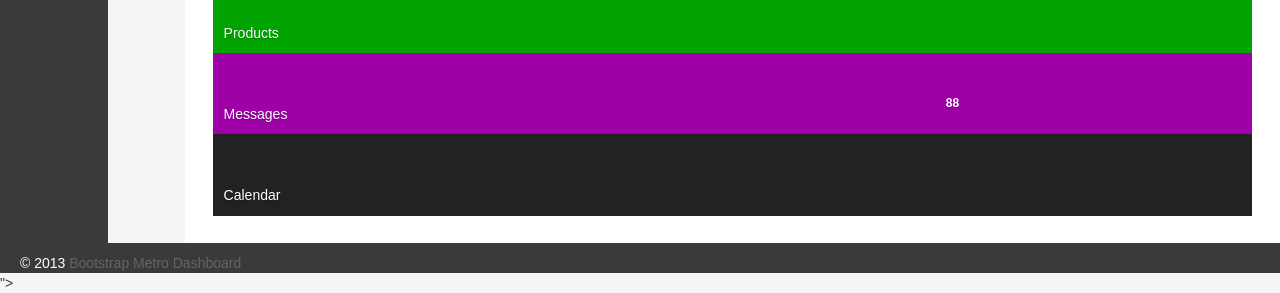
==== commit bd696cc7: "falta cambiar las clases que ya cambie" ====
--- a/index.html
+++ b/index.html
@@ -15,8 +15,14 @@
 	<!-- end: Mobile Specific -->
 	
 	<!-- start: CSS -->
-	<link id="bootstrap-style" href="css/bootstrap.min.css" rel="stylesheet">
-	<link href="css/bootstrap-responsive.min.css" rel="stylesheet">
+	<link id="bootstrap-style" href="https://cdnjs.cloudflare.com/ajax/libs/twitter-bootstrap/3.4.1/css/bootstrap.min.css" rel="stylesheet" integrity="sha512-8dRr0V6PCwEnUFDkZmMdWr1oQ0MDKAlqp+F+U2ZK1cXBTIsjumRhauJ6sKQxu9wo+aejwYhFdJZM63kfBv6h0Q==" crossorigin="anonymous">
+
+
+	<script src="https://cdnjs.cloudflare.com/ajax/libs/twitter-bootstrap/3.4.1/js/bootstrap.min.js" integrity="sha512-abcxxxxxxxxxxxxxxxxxxxxxxxxxxxxxxxxxxxxxxxxxxxxxxxxxxxxxxxxxxxxxxxxxxxxxxxxxxxxxxxx==" crossorigin="anonymous"></script>
+
+
+
+
 	<link id="base-style" href="css/style.css" rel="stylesheet">
 	<link id="base-style-responsive" href="css/style-responsive.css" rel="stylesheet">
 	<link href='http://fonts.googleapis.com/css?family=Open+Sans:300italic,400italic,600italic,700italic,800italic,400,300,600,700,800&subset=latin,cyrillic-ext,latin-ext' rel='stylesheet' type='text/css'>
@@ -47,7 +53,7 @@
 	<div class="navbar">
 		<div class="navbar-inner">
 			<div class="container-fluid">
-				<a class="btn btn-navbar" data-toggle="collapse" data-target=".top-nav.nav-collapse,.sidebar-nav.nav-collapse">
+				<a class="btn btn-navbar" data-toggle="collapse" data-target=".top-nav.navbar-collapse,.sidebar-nav.navbar-collapse">
 					<span class="icon-bar"></span>
 					<span class="icon-bar"></span>
 					<span class="icon-bar"></span>
@@ -1012,7 +1018,7 @@
 	</div><!--/.fluid-container-->
 	
 			<!-- end: Content -->
-		</div><!--/#content.span10-->
+		</div><!--/#content.col-md-10-->
 		</div><!--/fluid-row-->
 		
 	<div class="modal hide fade" id="myModal">
@@ -1051,7 +1057,10 @@
 	
 		<script src="js/modernizr.js"></script>
 	
-		<script src="js/bootstrap.min.js"></script>
+		<script src="<script src="https://cdnjs.cloudflare.com/ajax/libs/twitter-bootstrap/3.4.1/js/bootstrap.min.js" integrity="sha512-abcxxxxxxxxxxxxxxxxxxxxxxxxxxxxxxxxxxxxxxxxxxxxxxxxxxxxxxxxxxxxxxxxxxxxxxxxxxxxxxxx==" crossorigin="anonymous"></script>
+
+
+"></script>
 	
 		<script src="js/jquery.cookie.js"></script>
 	
--- a/css/style.css
+++ b/css/style.css
@@ -0,0 +1,2975 @@
+/*
+* Author: Dennis Ji
+* Template: Metro Admin Template - Bootstrap Theme
+* Version: 1.0.0
+* Bootstrap version: 2.3.1
+* Copyright 2013 Bootstrap Metro Dashboard
+* www: http://clabs.co
+* mail: lukasz@clabs.co
+* You can buy this theme on WrapBootstrap: https://wrapbootstrap.com/user/Bootstrap Metro Dashboard
+*/
+
+/* Import Section
+=================================================================== */
+@import url("https://cdnjs.cloudflare.com/ajax/libs/jqueryui/1.12.1/jquery-ui.min.css");								/* jQuery User Interface Framework Styles */
+@import url("fullcalendar.css");										/* Calendars Styles */
+@import url("chosen.css");												/* Select Boxes Styles */  
+@import url("uniform.default.css");										/* Uniform Styles */
+@import url("jquery.cleditor.css");										/* Text Editor Styles. */  
+@import url("jquery.noty.css");											/* Noty Notifications Style */
+@import url("noty_theme_default.css");									/* Noty Notifications Style */
+@import url("elfinder.min.css");										/* File Manager Style */
+@import url("elfinder.theme.css");										/* File Manager Style */
+@import url("jquery.iphone.toggle.css");								/* Styles for iPhone */
+@import url("uploadify.css");											/* Uploadify Styles */
+@import url("jquery.gritter.css");										/* Growl Like Notifications Styles */
+@import url("font-awesome.min.css");									/* Font Awesome Styles */
+@import url("font-awesome-ie7.min.css");								/* Font Awesome Styles */
+@import url("glyphicons.css");											/* Glyphicons Font */
+@import url("halflings.css");											/* Glyphicons Halflings Font */
+@import url("style-forms.css");											/* Forms */
+
+/* Main Colors
+=================================================================== */
+
+.black,
+.black [class="box-header"],
+.black.box,
+.slider.black .ui-slider-range, 
+.progress.black .ui-progressbar-value
+.sliderVertical.black .ui-slider-range,
+.progressSlim.black .ui-progressbar-value {
+	background: #222 !important;
+	border-color: #222 !important;
+	color: #fff;
+}
+
+.black .box-header h2 i,
+.black .box-header .box-icon i,
+.black .box-header .box-icon i:hover {
+	opacity: 1;
+	filter: alpha(opacity=100);
+	-ms-filter:"progid:DXImageTransform.Microsoft.Alpha(Opacity=100)";
+}
+
+.green,
+.green [class="box-header"],
+.green.box,
+.slider.green .ui-slider-range, 
+.progress.green .ui-progressbar-value,
+.sliderVertical.green .ui-slider-range,
+.progressSlim.green .ui-progressbar-value,
+.label-success,
+.badge-success {
+	background: #00A300 !important;
+	border-color: #00A300 !important;
+	color: #fff;
+}
+
+.greenDark,
+.greenDark [class="box-header"],
+.greenDark.box,
+.slider.greenDark .ui-slider-range, 
+.progress.greenDark .ui-progressbar-value,
+.sliderVertical.greenDark .ui-slider-range,
+.progressSlim.greenDark .ui-progressbar-value {
+	background: #1E7145 !important;
+	border-color: #1E7145 !important;
+	color: #fff;
+}
+
+.greenLight,
+.greenLight [class="box-header"],
+.greenLight.box,
+.slider.greenLight .ui-slider-range, 
+.progress.greenLight .ui-progressbar-value,
+.sliderVertical.greenLight .ui-slider-range,
+.progressSlim.greenLight .ui-progressbar-value {
+	background: #99B433 !important;
+	border-color: #99B433 !important;
+	color: #fff;
+}
+
+.pink,
+.pink [class="box-header"],
+.pink.box,
+.slider.pink .ui-slider-range, 
+.progress.pink .ui-progressbar-value,
+.sliderVertical.pink .ui-slider-range,
+.progressSlim.pink .ui-progressbar-value {
+	background: #9F00A7 !important;
+	border-color: #9F00A7 !important;
+	color: #fff;
+}
+
+.pinkDark,
+.pinkDark [class="box-header"],
+.pinkDark.box,
+.slider.pinkDark .ui-slider-range, 
+.progress.pinkDark .ui-progressbar-value,
+.sliderVertical.pinkDark .ui-slider-range,
+.progressSlim.pinkDark .ui-progressbar-value {
+	background: #7E3878 !important;
+	border-color: #7E3878 !important;
+	color: #fff;
+}
+
+.yellow,
+.yellow [class="box-header"],
+.yellow.box,
+.slider.yellow .ui-slider-range, 
+.progress.yellow .ui-progressbar-value,
+.sliderVertical.yellow .ui-slider-range,
+.progressSlim.yellow .ui-progressbar-value,
+.label-warning,
+.badge-warning {
+	background: #FFC40D !important;
+	border-color: #FFC40D !important;
+	color: #fff;
+}
+
+.purple,
+.purple [class="box-header"],
+.purple.box,
+.slider.purple .ui-slider-range, 
+.progress.purple .ui-progressbar-value,
+.sliderVertical.purple .ui-slider-range,
+.progressSlim.purple .ui-progressbar-value {
+	background: #603CBA !important;
+	border-color: #603CBA !important;
+	color: #fff;
+}
+
+.blue,
+.blue [class="box-header"],
+.blue.box,
+.slider.blue .ui-slider-range, 
+.progress.blue .ui-progressbar-value,
+.sliderVertical.blue .ui-slider-range,
+.progressSlim.blue .ui-progressbar-value,
+.label-info,
+.badge-info {
+	background: #2D89EF !important;
+	border-color: #2D89EF !important;
+	color: #fff;
+}
+
+.blueDark,
+.blueDark [class="box-header"],
+.blueDark.box,
+.slider.blueDark .ui-slider-range, 
+.progress.blueDark .ui-progressbar-value,
+.sliderVertical.blueDark .ui-slider-range,
+.progressSlim.blueDark .ui-progressbar-value {
+	background: #2B5797 !important;
+	border-color: #2B5797 !important;
+	color: #fff;
+}
+
+.blueLight,
+.blueLight [class="box-header"],
+.blueLight.box,
+.slider.blueLight .ui-slider-range, 
+.progress.blueLight .ui-progressbar-value,
+.sliderVertical.blueLight .ui-slider-range,
+.progressSlim.blueLight .ui-progressbar-value {
+	background: #EFF4FF !important;
+	border-color: #EFF4FF !important;
+	color: #fff;
+}
+
+.orange,
+.orange [class="box-header"],
+.orange.box,
+.slider.orange .ui-slider-range, 
+.progress.orange .ui-progressbar-value,
+.sliderVertical.orange .ui-slider-range,
+.progressSlim.orange .ui-progressbar-value {
+	background: #E3A21A !important;
+	border-color: #E3A21A !important;
+	color: #fff;
+}
+
+.orangeDark,
+.orangeDark [class="box-header"],
+.orangeDark.box,
+.slider.orangeDark .ui-slider-range, 
+.progress.oragneDark .ui-progressbar-value,
+.sliderVertical.orangeDark .ui-slider-range,
+.progressSlim.orangeDark .ui-progressbar-value {
+	background: #DA532C !important;
+	border-color: #DA532C !important;
+	color: #fff;
+}
+
+.red,
+.red [class="box-header"],
+.red.box,
+.slider.red .ui-slider-range, 
+.progress.red .ui-progressbar-value,
+.sliderVertical.red .ui-slider-range,
+.progressSlim.red .ui-progressbar-value,
+.label-important,
+.badge-important {
+	background: #EB3C00 !important;
+	border-color: #EB3C00 !important;
+	color: #fff;
+}
+
+.widget.green h2 .glyphicons i:before,
+.widget.greenDark h2 .glyphicons i:before,
+.widget.greenLight h2 .glyphicons i:before,
+.widget.pink h2 .glyphicons i:before,
+.widget.pinkDark h2 .glyphicons i:before,
+.widget.yellow h2 .glyphicons i:before,
+.widget.purple h2 .glyphicons i:before,
+.widget.blue h2 .glyphicons i:before,
+.widget.blueDark h2 .glyphicons i:before,
+.widget.blueLight h2 .glyphicons i:before,
+.widget.orange h2 .glyphicons i:before,
+.widget.orangeDark h2 .glyphicons i:before,
+.widget.red h2 .glyphicons i:before {
+	color: #fff;
+}
+
+/* Basic
+=================================================================== */
+
+body {
+	background: #F5F5F5;
+	color: #333;
+	border: none;
+	font-family: 'Open Sans', sans-serif;
+	font-weight: 400;
+}
+
+a {
+	color: #646464;
+}
+
+hr {
+	height: 2px;
+	border: none;
+	/* IE9 SVG, needs conditional override of 'filter' to 'none' */
+	background: url([data-uri]);
+	background: -moz-linear-gradient(left,  rgba(249,249,249,0.25) 0%, rgba(249,249,249,1) 50%, rgba(249,249,249,0.25) 100%); /* FF3.6+ */
+	background: -webkit-gradient(linear, left top, right top, color-stop(0%,rgba(249,249,249,0.25)), color-stop(50%,rgba(249,249,249,1)), color-stop(100%,rgba(249,249,249,0.25))); /* Chrome,Safari4+ */
+	background: -webkit-linear-gradient(left,  rgba(249,249,249,0.25) 0%,rgba(249,249,249,1) 50%,rgba(249,249,249,0.25) 100%); /* Chrome10+,Safari5.1+ */
+	background: -o-linear-gradient(left,  rgba(249,249,249,0.25) 0%,rgba(249,249,249,1) 50%,rgba(249,249,249,0.25) 100%); /* Opera 11.10+ */
+	background: -ms-linear-gradient(left,  rgba(249,249,249,0.25) 0%,rgba(249,249,249,1) 50%,rgba(249,249,249,0.25) 100%); /* IE10+ */
+	background: linear-gradient(to right,  rgba(249,249,249,0.25) 0%,rgba(249,249,249,1) 50%,rgba(249,249,249,0.25) 100%); /* W3C */
+	filter: progid:DXImageTransform.Microsoft.gradient( startColorstr='#40f9f9f9', endColorstr='#40f9f9f9',GradientType=1 ); /* IE6-8 */
+}
+
+.noMarginLeft {
+	margin-left: 0px !important;
+}
+
+h1 {
+	font-size: 32px;
+	line-height: 32px;
+	font-weight: 300;
+}
+
+h2 {
+	font-size: 16px;
+	line-height: 16px;
+}
+
+h3 {
+	font-size: 15px;
+	line-height: 15px;
+}
+
+h4 {
+	font-size: 14px;
+	line-height: 14px;
+}
+
+h5 {
+	font-size: 13px;
+	line-height: 13px;
+}
+
+h6 {
+	font-size: 12px;
+	line-height: 12px;
+}
+
+/* Header Section
+=================================================================== */
+.navbar {
+	margin-bottom: 0px;
+}
+
+.navbar-inner {
+	margin-bottom: 0px;
+  	min-height: 40px;
+  	padding-right: 20px;
+  	padding-left: 20px;
+	background: #080808;
+	filter: none;
+	text-shadow: 1px 1px 1px #0a0c0e;
+	border: none;
+	color: #fff;
+  	-webkit-border-radius: 0px;
+       -moz-border-radius: 0px;
+          	border-radius: 0px;
+  	*zoom: 1;
+	border-bottom: 1px solid #38383D; /* rgba(0, 0, 0, 0.05); */
+	
+}
+
+.navbar-inner a {
+	color: #7b7b7b;
+	text-shadow: 0 -1px 1px #0b090a;
+}
+
+.navbar-inner a i {
+	margin-top: 2px;
+}
+
+.navbar-inner a:hover i {
+	opacity: .8;
+	filter: alpha(opacity=80);
+	-ms-filter:"progid:DXImageTransform.Microsoft.Alpha(Opacity=80)";
+}
+
+.brand img {
+	margin: -12px 0px -5px 0px;
+}
+
+a.brand span {
+	color: #fff;
+	text-shadow: none;
+}
+
+.header-nav {
+	padding: 0px;
+	color: #fff !important;
+	background: #000 !important;
+}
+
+.header-nav .nav {
+	margin: 0px;
+}
+.header-nav .btn {
+  	display: inline-block;
+  	padding: 21px 20px;
+	margin-top: 0px;
+  	margin-left: 0px;
+  	font-size: 14px;
+  	line-height: 20px;
+  	text-align: center;
+  	text-shadow: none;
+  	vertical-align: middle;
+  	cursor: pointer;
+  	background: transparent;
+  	border-left: none;
+	border-right: none;
+	border-top: 0px;
+	border-bottom: 0px;
+  	-webkit-border-radius: 0px;
+       -moz-border-radius: 0px;
+          	border-radius: 0px;
+  	-webkit-box-shadow: none !important;
+       -moz-box-shadow: none !important;
+          	box-shadow: none !important;
+}
+
+.header-nav a.btn  {
+	color: #fff !important;
+	text-shadow: none !important;
+	padding: 10px 25px !important;
+}
+
+.header-nav .btn .caret {
+	border-top-color: #fff !important;
+	border-bottom-color: #fff !important;
+}
+
+.header-nav .btn:hover .caret {
+	border-top-color: #fff !important;
+	border-bottom-color: #fff !important;
+}
+
+/* Navigation Section
+=================================================================== */
+
+#sidebar-left {
+	background: #3A3A3A;
+}
+
+.sidebar-nav > ul{
+	margin: 0px;
+	padding-bottom: 1px;
+	font-size: 14px;
+}
+
+.sidebar-nav > ul > li > ul {
+	list-style: none;
+	margin: 0px;
+	display: none;
+	background: rgba(0,0,0,.25);
+}
+
+.nav-tabs.nav-stacked > li > a,
+.nav-tabs.nav-stacked > li > ul > li > a {
+	padding: 15px 10px 14px 10px;
+	color: #fff;
+	border-top: none;
+  	border-bottom: 1px solid #666;
+	border-left: none;
+	border-right: none;
+	text-decoration: none;
+	-webkit-border-radius: 0px;
+	-moz-border-radius: 0px;
+	border-radius: 0px;		
+}
+
+.nav-tabs.nav-stacked > li:last-child > a {
+  	border-bottom: 1px solid transparent;		
+}
+
+.nav-tabs.nav-stacked > li > ul > li > a{
+	padding: 15px 10px 14px 10px;
+	display: block;
+}
+
+.nav-tabs.nav-stacked > li > a > i,
+.nav-tabs.nav-stacked > li > ul > li > a > i {
+	opacity: 1;
+	filter: alpha(opacity=100);
+	-ms-filter:"progid:DXImageTransform.Microsoft.Alpha(Opacity=100)";
+	font-size: 16px;
+}
+
+.nav-tabs.nav-stacked > li > ul > li > a > i {
+	font-size: 20px;
+}
+
+.nav-tabs.nav-stacked > li > a:hover > i {
+	opacity: 1;
+	filter: alpha(opacity=100);
+	-ms-filter:"progid:DXImageTransform.Microsoft.Alpha(Opacity=100)";
+}
+
+.nav-tabs.nav-stacked > li > a:hover,
+.nav-tabs.nav-stacked > li > ul > li > a:hover {
+  	color: #666;
+}
+
+.nav-tabs.nav-stacked  > li.active > a,
+.nav-tabs.nav-stacked  > li > ul > li.active > a {
+  	background: #2D89EF;
+	border-bottom: 1px solid #2D89EF;
+}
+
+.nav-tabs.nav-stacked  > li.active > a:hover,
+.nav-tabs.nav-stacked  > li > ul > li.active > a:hover {
+  	background: #2D89EF;
+	color: #fff;
+	border: none;
+	border-bottom: 1px solid #2D89EF;
+}
+
+.nav-tabs.nav-stacked  > li.active > ul {
+	padding: 5px 0px;
+  	color: #3b3b41;
+  	background: #fff;
+}
+
+.nav-tabs.nav-stacked > li:first-child > a {
+	margin: 0px 0px 0px 0px;
+  	-webkit-border-radius: 0px;
+       -moz-border-radius: 0px;
+          	border-radius: 0px;
+}
+
+.nav-tabs.nav-stacked > li:last-child > a {
+  	-webkit-border-radius: 0px;
+       -moz-border-radius: 0px;
+          	border-radius: 0px;
+}
+
+.navbar .nav li.dropdown.open > .dropdown-toggle,
+.navbar .nav li.dropdown.active > .dropdown-toggle,
+.navbar .nav li.dropdown.open.active > .dropdown-toggle {
+  	color: #555555;
+  	background-color: #000;
+  	outline: 0;
+	-webkit-box-shadow: none;
+       -moz-box-shadow: none;
+            box-shadow: none;
+}
+
+.dropdown-menu:after,
+.dropdown-menu:before {
+	top: -1px;
+	left: 10px;
+	border-right: 9px solid transparent;
+	border-bottom: 9px solid #222 !important;
+	border-left: 9px solid transparent;
+	content: '';
+}
+
+.dropdown-menu {
+  	position: absolute;
+  	top: 100%;
+  	left: 0;
+  	z-index: 1000;
+  	display: none;
+  	float: left;
+  	min-width: 160px;
+	max-width: 300px;
+  	padding: 0px 0;
+  	margin: 5px 0 0 0;
+  	list-style: none;
+	text-shadow: none;
+  	-webkit-border-radius: 0px;
+       -moz-border-radius: 0px;
+          	border-radius: 0px;
+  	-webkit-box-shadow: none;
+       -moz-box-shadow: none;
+            box-shadow: none;	
+}
+
+.dropdown-menu.pull-right {
+  	right: 0;
+  	left: auto;
+}
+
+.dropdown-menu .divider {
+  	*width: 100%;
+  	height: 1px;
+  	margin: 0px 1px;
+  	*margin: -5px 0 5px;
+  	overflow: hidden;
+  	background-color: #eee;
+  	border-bottom: 1px solid #ffffff;
+}
+
+.dropdown-menu li a {
+  	display: block;
+  	padding: 7px 10px !important;
+  	clear: both;
+  	font-weight: normal;
+  	line-height: 20px;
+  	color: #000;
+	text-shadow: none;
+  	white-space: normal !important;
+}
+
+.dropdown-menu li {
+	border-bottom: 1px solid #eee;
+}
+
+.dropdown-menu li:first-child {
+	border-top: 0px !important;
+}
+
+.dropdown-menu li:last-child {
+	border-bottom: 0px !important;
+}
+
+.dropdown-menu li > a:hover,
+.dropdown-menu li > a:focus,
+.dropdown-submenu:hover > a {
+  	color: #ffffff;
+  	text-decoration: none;
+  	background: #2D89EF;
+}
+
+.dropdown-menu .active > a,
+.dropdown-menu .active > a:hover {
+  	color: #ffffff;
+  	text-decoration: none;
+  	background: #2D89EF;
+}
+
+.dropdown-menu .disabled > a,
+.dropdown-menu .disabled > a:hover {
+  	color: #999999;
+}
+
+.dropdown-menu .disabled > a:hover {
+  	text-decoration: none;
+  	cursor: default;
+  	background-color: transparent;
+}
+
+.dropdown-menu-title {
+	background: #222;
+	color: #fff;
+	padding: 8px 0px;
+	position: relative;
+}
+
+.dropdown-menu-title span {
+	margin-left: 15px;
+}
+
+.dropdown-menu-title a:link {
+	position: absolute;
+	right: 4px;
+	top: 4px;
+	padding: 4px 6px !important;
+}
+
+.dropdown-menu-title a i {
+	color: #fff;
+}
+
+.dropdown-menu-title a:hover {
+	background: #fff !important;
+}
+
+.dropdown-menu-title a:hover i {
+	color: #222 !important;
+}
+
+.dropdown-menu-sub-footer {
+	background: #eee;
+}
+
+.dropdown-menu ul,
+.dropdown-menu ul li  {
+	padding: 0px !important;
+	margin: 0px !important;
+}
+
+ul.notifications li,
+ul.tasks li,
+ul.messages li{
+	width: 260px;
+}
+
+ul.notifications li .avatar img,
+ul.tasks li .avatar img,
+ul.messages li .avatar img {
+	float: left;
+	height: 40px;
+	width: 40px;
+	margin-right: 10px;
+}
+
+
+ul.messages li .header {
+	display: block;
+}
+
+ul.messages li .header .from {
+	font-size: 12px;
+	font-weight: bold;
+}
+
+ul.notifications li .icon {
+	margin: 0px 10px 0px -10px !important;
+	padding: 7px 10px 9px 10px;
+}
+
+ul.notifications li .time,
+ul.tasks li .header .percent,
+ul.messages li .header .time {
+	font-size: 11px;
+	font-weight: bold;
+	font-style: italic;
+	position: absolute;
+	right: 5px;
+}
+ul.tasks li .title,
+ul.notifications li .message {
+	font-size: 12px;
+}
+
+ul.notifications li.warning a {
+	color: #FA5833;
+}
+ 
+ul.messages li .message {
+	font-size: 11px;
+}
+
+/* Content and Main Elements
+=================================================================== */
+
+#content {
+	background: #ffffff;
+	filter: none;
+	min-height: 100%;
+	padding: 20px 20px;
+	position: relative;
+}
+
+.breadcrumb {
+	margin: -28px -28px 28px -28px;
+	line-height: 34px;
+	background: #eee;
+	border: 0px;
+	color: #aaa;
+	-webkit-box-shadow: none;
+	   -moz-box-shadow: none;
+	   		box-shadow: none;
+  	-webkit-border-radius: 0px;
+       -moz-border-radius: 0px;
+	        border-radius: 0px; 	
+}
+
+.breadcrumb span {
+	text-shadow: 1px 1px 0px #fff;
+}
+
+.breadcrumb a {
+	color: #aaa;
+	text-shadow: 0px 1px 1px #fff;	
+}
+
+.breadcrumb a:hover {
+	color: #646464;
+	text-shadow: 0px 1px 1px #fff;
+	text-decoration: none;	
+}
+
+.dark {
+	background: #fdfdfd;
+	text-shadow: 0px 1px 1px #fff !important;
+	padding: 20px;
+	top: -28px;
+	right: -28px;
+	margin-bottom: -56px;
+	margin-right: -30px;
+	position: relative;
+	border-left: 2px solid #eee;
+	min-height: 100%;
+	overflow: hidden;		
+}
+
+.well {
+	-webkit-border-radius: 0px;
+       -moz-border-radius: 0px;
+	        border-radius: 0px;
+	-webkit-box-shadow: none;
+	   -moz-box-shadow: none;
+		    box-shadow: none;
+}
+
+.statbox {
+	height: 120px;
+	padding: 10px;
+	position: relative;
+	margin-bottom: 28px;
+}
+	
+	.statbox .number {
+		font-size: 40px;
+		position: absolute;
+		top: 10px;
+		right: 10px;
+	}
+	
+	.statbox .title {
+		font-size: 16px;
+		position: absolute;
+		top: 50px;
+		right: 10px;
+	}
+
+	.statbox .footer {
+		background: rgba(0,0,0,.1);
+		background-color: #19FFFFFF;
+		position: absolute;
+		bottom: 0px;
+		left: 0px;
+		padding: 10px;
+	}
+	
+	.statbox .footer:hover {
+		background: rgba(0,0,0,.2);
+	}
+	
+	.statbox .footer a {
+		color: #fff;
+		text-decoration: none;
+	}
+
+.widget {
+	padding: 10px;
+	margin-bottom: 28px;
+}
+
+.widget h2 {
+	padding: 10px 10px 0px 10px;
+	font-size: 18px !important;
+	line-height: 18px !important;
+	margin-bottom: -5px;
+	font-weight: 300;
+	text-shadow: 0px 1px 0px #fff;
+}
+
+.widget h2 .glyphicons i:before {
+	margin-top: -7px;
+	font-size: 20px !important;
+	line-height: 20px !important;
+}
+
+.box {
+	border: 2px solid #eee;
+	background: #fff !important;
+	margin-bottom: 28px;	
+}
+
+.box-header {
+	height: 16px;
+	font-size: 16px;
+	line-height: 16px;
+  	padding: 10px;
+  	background: #eee;
+	-webkit-box-shadow: none;
+     	-moz-box-shadow: none;
+          box-shadow: none;
+	overflow: hidden;
+}
+
+.box-header h2{
+	float:left;
+	margin-top: 0px;
+	font-weight: 300;
+}
+
+.box-header h2 i {
+	margin: 0px 3px 0px 4px;
+	opacity: .8;
+	filter: alpha(opacity=80);
+	-ms-filter:"progid:DXImageTransform.Microsoft.Alpha(Opacity=80)";
+}
+
+.box-header .break{
+	border-left: 1px solid #FFF;
+	margin: -12px 10px -10px 10px;
+	padding: 12px 0px 10px 0px;
+	
+}
+
+.box-header .box-icon {
+	float:right;
+	margin-top: 1px;
+}
+
+.box-header .box-icon i {
+	-webkit-transition: all 0.1s ease-in-out;
+	-moz-transition: all 0.1s ease-in-out;
+	-o-transition: all 0.1s ease-in-out;
+	-ms-transition: all 0.1s ease-in-out;
+	transition: all 0.1s ease-in-out;
+	opacity: .8;
+	filter: alpha(opacity=80);
+	-ms-filter:"progid:DXImageTransform.Microsoft.Alpha(Opacity=80)";
+}
+
+.box-header .box-icon i:hover {
+	opacity: 1;
+	filter: alpha(opacity=100);
+	-ms-filter:"progid:DXImageTransform.Microsoft.Alpha(Opacity=100)";
+}
+
+.box-header .box-icon a {
+	margin: 0px 5px;
+}
+
+.box-content {
+	position: relative;
+	z-index: 50;
+  	margin-top: -1px;
+	padding: 10px;
+	background: #fff !important;
+}
+
+/* Vertical Bar Chart
+=================================================================== */
+
+.verticalChart {
+	width: 100%;
+}
+	
+.verticalChart .singleBar {
+	width: 9%;
+	float: left;
+	margin-left: 0.5%;
+	margin-right: 0.5%;
+}	
+	
+.verticalChart .singleBar .bar {
+	position: relative;
+	height: 200px;
+	background: rgba(255,255,255,0.2);
+	overflow: hidden;
+}
+	
+.verticalChart .singleBar .bar .value {
+	position: absolute;
+	bottom: 0;
+	width: 100%;
+	background: #fff;
+	color: #fff;
+}
+
+.verticalChart .singleBar .bar .value span{
+	position: absolute;
+	font-size: 12px;
+	bottom: 0;
+	width: 100%;
+	height: 20px;
+	color: #ddd;
+	text-shadow: 0px -1px 0px #fff, 0px 1px 0px #fff, 1px 0px 0px #fff, -1px 0px 0px #fff, -1px -1px 0px #fff,-1px 1px 0px #fff, 1px 1px 0px #fff, 1px -1px 0px #fff;
+	display: none;
+	text-align: center;
+}			
+
+.verticalChart .singleBar .title {
+	margin-top: 5px;
+	text-align: center;
+}
+
+/* Browsers Stats
+=================================================================== */
+
+.browserStat.big {
+	display:inline-block;
+	width: 49%;
+	text-align: center;
+	margin-bottom: 20px;
+	padding: 0px;
+}
+
+.browserStat {
+	display:inline-block;
+	width: 32%;
+	text-align: center;
+	margin: 0px;
+	padding: 0px;
+}
+
+.browserStat span{
+	display:block;
+	text-align: center;
+	margin-top: 10px;
+}
+
+/* Notifications & Labels
+=================================================================== */
+
+.notification {
+	position: absolute;
+	top: -1px;
+	right: -1px;
+	line-height: 16px;
+	height: 16px;
+	padding: 3px 6px;
+	color: white !important;
+	text-shadow: 0 1px hsla(0, 0%, 0%, 0.25);
+	border-width: 1px;
+	border-style: solid;
+  	-webkit-border-radius: 0px;
+       -moz-border-radius: 0px;
+          	border-radius: 0px;
+	-webkit-box-shadow: 0 1px 1px hsla(0, 0%, 0%, 0.08), inset 0 1px hsla(0, 100%, 100%, 0.3);
+	   -moz-box-shadow: 0 1px 1px rgba(0, 0, 0, 0.08), inset 0 1px rgba(255, 255, 255, 0.3);
+			box-shadow: 0 1px 1px hsla(0, 0%, 0%, 0.08), inset 0 1px hsla(0, 100%, 100%, 0.3);
+}
+
+.notification-small {
+	padding: 2px 7px;
+	color: white !important;
+	text-shadow: 0 1px hsla(0, 0%, 0%, 0.25);
+	border-width: 1px;
+	border-style: solid;
+  	-webkit-border-radius: 0px;
+       -moz-border-radius: 0px;
+          	border-radius: 0px;
+	-webkit-box-shadow: 0 1px 1px hsla(0, 0%, 0%, 0.08), inset 0 1px hsla(0, 100%, 100%, 0.3);
+	   -moz-box-shadow: 0 1px 1px rgba(0, 0, 0, 0.08), inset 0 1px rgba(255, 255, 255, 0.3);
+			box-shadow: 0 1px 1px hsla(0, 0%, 0%, 0.08), inset 0 1px hsla(0, 100%, 100%, 0.3);
+}
+
+.label,
+.badge {
+  	text-shadow: none;
+	font-family: 'Open Sans', sans-serif;
+	font-weight: 600;
+	font-size: 12px;
+	padding: 3px 6px;
+}
+
+.label {
+	-webkit-border-radius: 0px;
+       -moz-border-radius: 0px;
+          	border-radius: 0px;
+}
+
+/* Quick Buttons
+=================================================================== */
+
+.quick-button {
+	border: 1px solid #ddd;
+	margin-bottom: -1px;
+  	padding: 30px 0px 10px 0px;
+	font-size: 14px;
+  	background-color: #fafafa;
+  	background-image: -moz-linear-gradient(top, #fafafa, #efefef);
+  	background-image: -webkit-gradient(linear, 0 0, 0 100%, from(#fafafa), to(#efefef));
+  	background-image: -webkit-linear-gradient(top, #fafafa, #efefef);
+  	background-image: -o-linear-gradient(top, #fafafa, #efefef);
+  	background-image: linear-gradient(to bottom, #fafafa, #efefef);
+  	filter: progid:dximagetransform.microsoft.gradient(startColorstr='#fafafa', endColorstr='#efefef', GradientType=0);
+  	-webkit-box-shadow: 0 1px 0px rgba(255, 255, 255, .8);
+	   -moz-box-shadow: 0 1px 0px rgba(255, 255, 255, .8);
+			box-shadow: 0 1px 0px rgba(255, 255, 255, .8);
+  	-webkit-border-radius: 2px;
+       -moz-border-radius: 2px;
+          	border-radius: 2px;
+	display:block;
+	color: #646464;
+	text-shadow: 0 1px 0px rgba(255, 255, 255, .6);
+	text-align: center;
+	cursor: pointer;
+	position: relative;
+	-webkit-transition: all 0.3s ease;
+	-moz-transition: all 0.3s ease;
+	-ms-transition: all 0.3s ease;
+	-o-transition: all 0.3s ease;
+	transition: all 0.3s ease;
+}
+
+.quick-button:hover {
+	text-decoration: none;
+	border-color: #a5a5a5;
+	color: #444444;
+	text-shadow: 0 1px 0px rgba(255, 255, 255, 1);
+	-webkit-transition: all 0.3s ease;
+	-moz-transition: all 0.3s ease;
+	-ms-transition: all 0.3s ease;
+	-o-transition: all 0.3s ease;
+	transition: all 0.3s ease;
+  	-webkit-box-shadow: 0px 0px 3px rgba(0,0,0,.25);
+       -moz-box-shadow: 0px 0px 3px rgba(0,0,0,.25);
+          	box-shadow: 0px 0px 3px rgba(0,0,0,.25);
+}
+.quick-button:hover .notification {
+	-webkit-transition: all 0.3s ease;
+	-moz-transition: all 0.3s ease;
+	-ms-transition: all 0.3s ease;
+	-o-transition: all 0.3s ease;
+	transition: all 0.3s ease;
+	-webkit-box-shadow: 0px 0px 3px rgba(0,0,0,.6);
+       -moz-box-shadow: 0px 0px 3px rgba(0,0,0,.6);
+          	box-shadow: 0px 0px 3px rgba(0,0,0,.6);
+}
+
+.quick-button i {
+	font-size: 32px;
+}
+
+/* Quick Buttons Metro Style
+=================================================================== */
+
+.quick-button.metro {
+	position: relative;
+	color: #fff;
+	text-shadow: 0 1px 1px rgba(0, 0, 0, .25);
+	filter: none;
+	padding: 30px 10px 0px 10px;
+	-webkit-border-radius: 0px;
+       -moz-border-radius: 0px;
+          	border-radius: 0px;
+}
+
+.quick-button.metro p {
+	text-align: left;
+	margin-top: 20px;
+}
+
+.quick-button.metro:hover {
+	color: rgba(255,255,255,.9);
+	text-shadow: none;
+}
+
+.quick-button.metro i {
+	font-size: 64px;
+	text-align: center !important;
+}
+
+.quick-button.metro .badge {
+	text-align: center !important;
+	position: absolute;
+	top: 50%;
+	left: 70%;
+	background: none;
+	text-shadow: 0 1px 1px rgba(0, 0, 0, .25);
+}
+
+
+/* Quick Buttons Small
+=================================================================== */
+
+.quick-button-small {
+	border: 1px solid #ddd;
+  	padding: 15px 0px 0px 0px;
+	font-size: 10px;
+  	background-color: #fafafa;
+  	background-image: -moz-linear-gradient(top, #fafafa, #efefef);
+  	background-image: -webkit-gradient(linear, 0 0, 0 100%, from(#fafafa), to(#efefef));
+  	background-image: -webkit-linear-gradient(top, #fafafa, #efefef);
+  	background-image: -o-linear-gradient(top, #fafafa, #efefef);
+  	background-image: linear-gradient(to bottom, #fafafa, #efefef);
+  	filter: progid:dximagetransform.microsoft.gradient(startColorstr='#fafafa', endColorstr='#efefef', GradientType=0);
+  	-webkit-box-shadow: 0 1px 0px rgba(255, 255, 255, .8);
+	   -moz-box-shadow: 0 1px 0px rgba(255, 255, 255, .8);
+			box-shadow: 0 1px 0px rgba(255, 255, 255, .8);
+  	-webkit-border-radius: 2px;
+       -moz-border-radius: 2px;
+          	border-radius: 2px;
+	display:block;
+	color: #646464;
+	text-shadow: 0 1px 0px rgba(255, 255, 255, .6);
+	text-align: center;
+	cursor: pointer;
+	position: relative;
+	-webkit-transition: all 0.3s ease;
+	-moz-transition: all 0.3s ease;
+	-ms-transition: all 0.3s ease;
+	-o-transition: all 0.3s ease;
+	transition: all 0.3s ease;
+}
+
+.quick-button-small:hover {
+	text-decoration: none;
+	border-color: #a5a5a5;
+	color: #444444;
+	text-shadow: 0 1px 0px rgba(255, 255, 255, 1);
+	-webkit-transition: all 0.3s ease;
+	-moz-transition: all 0.3s ease;
+	-ms-transition: all 0.3s ease;
+	-o-transition: all 0.3s ease;
+	transition: all 0.3s ease;
+  	-webkit-box-shadow: 0px 0px 3px rgba(0,0,0,.25);
+       -moz-box-shadow: 0px 0px 3px rgba(0,0,0,.25);
+          	box-shadow: 0px 0px 3px rgba(0,0,0,.25);
+}
+
+.quick-button-small:hover .notification {
+	-webkit-transition: all 0.3s ease;
+	-moz-transition: all 0.3s ease;
+	-ms-transition: all 0.3s ease;
+	-o-transition: all 0.3s ease;
+	transition: all 0.3s ease;
+	-webkit-box-shadow: 0px 0px 3px rgba(0,0,0,.6);
+       -moz-box-shadow: 0px 0px 3px rgba(0,0,0,.6);
+          	box-shadow: 0px 0px 3px rgba(0,0,0,.6);
+}
+
+.quick-button-small i {
+	font-size: 20px;
+}
+
+/* Dashboard Lists ex.
+=================================================================== */
+
+ul.dashboard-list li{
+	padding: 5px 0;
+	list-style:none;
+	border-bottom: 1px solid #eee;
+	font-size: 12px;
+}
+
+ul.dashboard-list li i{
+	font-size: 18px;
+	opacity: .7;
+	filter: alpha(opacity=70);
+	-ms-filter:"progid:DXImageTransform.Microsoft.Alpha(Opacity=70)";
+	padding: 2px 2px 0px 2px;
+	margin-right: -2px;
+}
+
+ul.dashboard-list li:first-child {
+	border-top: none;
+	border-bottom: 1px solid #eee;
+}
+
+ul.dashboard-list li:last-child {
+	border-bottom: none;
+}
+
+ul.dashboard-list a:hover{
+	text-decoration:none;
+}
+
+ul.dashboard-list{
+	margin:0;
+}
+
+ul.dashboard-list li a span {
+	display: inline-block;
+	font-size: 18px;
+	font-weight: bold;
+	text-align: right;
+	padding: 0px 4px;
+}
+
+ul.dashboard-list li .avatar {
+	height: 50px;
+	width: 50px;
+	padding: 1px;
+	float: left;
+	margin-top: 3px;
+	margin-right: 15px;
+	border: 1px solid #eee;
+}
+
+ul.dashboard-list li .avatar img{
+	height: 40px;
+	width: 40px;
+	padding: 1px;
+	float: left;
+	margin-top: 3px;
+	margin-right: 15px;
+	border: 1px solid #eee;
+}
+
+/* Dashboard Lists Metro Style ex.
+=================================================================== */
+
+ul.dashboard-list.metro {
+	margin: -10px -10px;
+}
+
+ul.dashboard-list.metro li {
+	padding: 5px 0;
+	list-style:none;
+	border-bottom: 1px solid #eee;
+	font-size: 12px;
+}
+
+ul.dashboard-list.metro li:last-child {
+	border-bottom: none;
+}
+
+ul.dashboard-list.metro li i {
+	font-size: 18px;
+	padding: 9px 7px;
+	margin: -5px 10px -5px 0px;
+}
+
+ul.dashboard-list a:hover{
+	text-decoration:none;
+}
+
+ul.dashboard-list.metro li .avatar {
+	height: 50px;
+	width: 50px;
+	float: left;
+	margin: 3px 15px 0px 10px;
+	border: none;
+}
+
+/* Support tickets
+=================================================================== */
+
+ul.tickets {
+	margin:0;
+}
+
+ul.tickets li {
+	list-style: none;
+	padding: 5px 0;
+  	border-top: 1px solid #fff;
+	border-bottom: 1px solid #eee;
+	font-size: 12px;
+}
+
+ul.tickets li:first-child {
+	border-top: none;
+	border-bottom: 1px solid #eee;
+}
+
+ul.tickets li:last-child {
+	border-bottom: none;
+}
+
+
+ul.tickets li.ticket .header {
+	width: 100%;
+	display: inline-block;
+	font-weight: bold;
+	font-size: 13px;
+}
+
+ul.tickets li.ticket .header .title {
+	float: left;
+	text-align: left;
+}
+
+ul.tickets li.ticket .header .number {
+	float: right;
+	text-align: right;
+}
+
+ul.tickets li.ticket .avatar img {
+	height: 36px;
+	width: 36px;
+	padding: 1px;
+	float: left;
+	margin-top: 1px;
+	margin-right: 10px;
+	border: 1px solid #eee;
+}
+
+ul.tickets li.ticket .content{
+	display: inline-block;
+	width: 100%;
+}
+
+ul.tickets li.ticket .content .name,
+ul.tickets li.ticket .content .status {
+	float: left;
+	text-align: left;
+	width: 40%;
+	white-space: nowrap;
+	overflow:hidden !important;
+	text-overflow: ellipsis;	
+}
+
+ul.tickets li.ticket .content .priority,
+ul.tickets li.ticket .content .date {
+	float: right;
+	text-align: right;	
+}
+
+/* Support tickets Metro Style
+=================================================================== */
+
+ul.tickets.metro {
+	margin: -10px;
+}
+
+ul.tickets.metro li {
+	padding: 5px 10px;
+}
+
+ul.tickets.metro li a {
+	color: #fff !important;
+}
+
+ul.tickets li.ticket .avatar img {
+	padding: 0px;
+	border: none;
+}
+
+/* Chat
+=================================================================== */
+
+ul.chat {
+	margin:0;
+}
+
+ul.chat li {
+	list-style: none;
+	padding: 5px 0;
+	margin: 10px auto;
+	font-size: 12px;
+}
+
+
+ul.chat li img.avatar {
+	height: 50px;
+	width: 50px;
+	padding: 1px;
+	border: 1px solid #eee;
+}
+
+ul.chat li.left img.avatar {
+	float: left;
+	margin-right: 10px;
+}
+
+ul.chat li.right img.avatar {
+	float: right;
+	margin-left: 10px;
+}
+
+ul.chat li .message {
+	display: block;
+	border: 2px solid #eee;
+	padding: 5px;
+	position: relative;
+	-webkit-border-radius: 4px;
+   	   -moz-border-radius: 4px;
+      		border-radius: 4px;
+}
+
+ul.chat li.left .message {
+	text-align: left;
+	margin-left: 65px;
+	background: #fff 
+}
+
+ul.chat li.left .message .arrow {
+	height: 20px;
+	width: 20px;
+	display: block;
+	position: absolute;
+	top: 5px;
+	left: -20px;
+	background: url(../img/chat-left.png) no-repeat 0px 0px;
+}
+
+ul.chat li.right .message .arrow {
+	height: 20px;
+	width: 20px;
+	display: block;
+	position: absolute;
+	top: 5px;
+	right: -20px;
+	background: url(../img/chat-right.png) no-repeat 0px 0px;
+}
+
+ul.chat li.right .message {
+	text-align: right;
+	margin-right: 65px;
+	background: #fcfcfc;
+}
+
+ul.chat li .message .text {
+	display: block;	
+}
+
+.chat-form {
+	border-top: 1px solid #ddd;
+	background: #eee;
+	padding: 10px;
+	margin: 20px -10px -10px -10px;
+}
+
+.chat-form textarea {
+	width: 100%;
+	padding: 0.5em;
+	-webkit-box-sizing: border-box; /* Safari, Chrome et al  */
+	   -moz-box-sizing: border-box; /* Firefox */
+	        box-sizing: border-box; /* Opera/IE 8+ */	
+	height: 80px;
+	outline: 0px !important;
+	font-size: 12px;
+}
+
+/* Chat Metro Style
+=================================================================== */
+
+ul.chat.metro {
+	margin:-10px -10px -20px -10px;
+	padding: 10px;
+}
+
+ul.chat.metro li img.avatar {
+	padding: 0px;
+	border: none;
+}
+
+ul.chat.metro li .message {
+	background: rgba(0,0,0,.2) !important;
+	border: 2px solid rgba(0,0,0,.27) !important;
+	-webkit-border-radius: 0px;
+   	   -moz-border-radius: 0px;
+      		border-radius: 0px;
+}
+
+ul.chat.metro li.left .message .arrow {
+	left: -22px;
+	background: url(../img/chat-left-metro.png) no-repeat 0px 0px;
+}
+
+ul.chat.metro li.right .message .arrow {
+	right: -22px;
+	background: url(../img/chat-right-metro.png) no-repeat 0px 0px;
+}
+
+/* Forms
+=================================================================== */
+
+.form-actions {
+  	padding: 19px 20px 20px;
+  	margin: 20px -10px -30px -10px;
+  	background-color: #eee;
+  	border-top: 1px solid #eee;
+  	*zoom: 1;
+}
+
+.form-actions:before,
+.form-actions:after {
+  	display: table;
+  	line-height: 0;
+  	content: "";
+}
+
+.form-actions:after {
+ 	clear: both;
+}
+
+/* Buttons
+=================================================================== */
+
+.btn {
+  display: inline-block;
+  padding: 6px 12px;
+  margin-bottom: 0;
+  font-size: 14px;
+  font-weight: 500;
+  line-height: 20px;
+  text-align: center;
+  white-space: nowrap;
+  vertical-align: middle;
+  cursor: pointer;
+  border: 1px solid #a7a9aa;
+  -webkit-border-radius: 0px !important;
+  border-radius: 0px !important;
+}
+
+.btn i {
+	margin-top: 2px;
+}
+
+.btn:focus {
+  outline: thin dotted #333;
+  outline: 5px auto -webkit-focus-ring-color;
+  outline-offset: -2px;
+}
+
+.btn:hover,
+.btn:focus {
+  color: #fff;
+  text-decoration: none;
+}
+
+.btn:active,
+.btn.active {
+  background-image: none;
+  outline: 0;
+  -webkit-box-shadow: none;
+          box-shadow: none;
+}
+
+.btn.disabled,
+.btn[disabled],
+fieldset[disabled] .btn {
+  cursor: default;
+  opacity: 0.65;
+  filter: alpha(opacity=65);
+  -webkit-box-shadow: none;
+          box-shadow: none;
+}
+
+.btn-large {
+  padding: 11px 14px;
+  font-size: 17.5px;
+  border-radius: 0px;
+}
+
+.btn-small {
+  padding: 2px 10px;
+  font-size: 11.9px;
+  border-radius: 0px;
+}
+
+.btn-mini {
+  padding: 0 6px;
+  font-size: 10.5px;
+  border-radius: 0px;
+}
+
+.btn-block {
+  display: block;
+  width: 100%;
+  padding-right: 0;
+  padding-left: 0;
+  -webkit-box-sizing: border-box;
+     -moz-box-sizing: border-box;
+          box-sizing: border-box;
+}
+
+.btn-block + .btn-block {
+  margin-top: 5px;
+}
+
+input[type="submit"].btn-block,
+input[type="reset"].btn-block,
+input[type="button"].btn-block {
+  width: 100%;
+}
+
+.btn {
+ 	color: #ffffff;
+  	background-color: #a7a9aa;
+  	border-color: #a7a9aa;
+	background-image: none;
+	filter: none;
+	text-shadow: none;
+}
+
+.btn:hover,
+.btn:focus,
+.btn:active {
+  background-color: #9a9c9d;
+  border-color: #8d9091;
+}
+
+.btn.disabled:hover,
+.btn[disabled]:hover,
+fieldset[disabled] .btn:hover,
+.btn.disabled:focus,
+.btn[disabled]:focus,
+fieldset[disabled] .btn:focus,
+.btn.disabled:active,
+.btn[disabled]:active,
+fieldset[disabled] .btn:active {
+  background-color: #a7a9aa;
+  border-color: #a7a9aa;
+}
+
+.btn-primary {
+  background-color: #2D89EF;
+  border-color: #2D89EF;
+}
+
+.btn-primary:hover,
+.btn-primary:focus,
+.btn-primary:active {
+  background-color: #357ebd;
+  border-color: #3071a9;
+}
+
+.btn-primary.disabled:hover,
+.btn-primary[disabled]:hover,
+fieldset[disabled] .btn-primary:hover,
+.btn-primary.disabled:focus,
+.btn-primary[disabled]:focus,
+fieldset[disabled] .btn-primary:focus,
+.btn-primary.disabled:active,
+.btn-primary[disabled]:active,
+fieldset[disabled] .btn-primary:active {
+  background-color: #2D89EF;
+  border-color: #2D89EF;
+}
+
+.btn-warning {
+  background-color: #FFC40D;
+  border-color: #FFC40D;
+}
+
+.btn-warning:hover,
+.btn-warning:focus,
+.btn-warning:active {
+  background-color: #eea236;
+  border-color: #ec971f;
+}
+
+.btn-warning.disabled:hover,
+.btn-warning[disabled]:hover,
+fieldset[disabled] .btn-warning:hover,
+.btn-warning.disabled:focus,
+.btn-warning[disabled]:focus,
+fieldset[disabled] .btn-warning:focus,
+.btn-warning.disabled:active,
+.btn-warning[disabled]:active,
+fieldset[disabled] .btn-warning:active {
+  background-color: #FFC40D;
+  border-color: #FFC40D;
+}
+
+.btn-danger {
+  background-color: #EB3C00;
+  border-color: #EB3C00;
+}
+
+.btn-danger:hover,
+.btn-danger:focus,
+.btn-danger:active {
+  background-color: #d43f3a;
+  border-color: #c9302c;
+}
+
+.btn-danger.disabled:hover,
+.btn-danger[disabled]:hover,
+fieldset[disabled] .btn-danger:hover,
+.btn-danger.disabled:focus,
+.btn-danger[disabled]:focus,
+fieldset[disabled] .btn-danger:focus,
+.btn-danger.disabled:active,
+.btn-danger[disabled]:active,
+fieldset[disabled] .btn-danger:active {
+  background-color: #EB3C00;
+  border-color: #EB3C00;
+}
+
+.btn-success {
+  background-color: #00A300;
+  border-color: #00A300;
+}
+
+.btn-success:hover,
+.btn-success:focus,
+.btn-success:active {
+  background-color: #4cae4c;
+  border-color: #449d44;
+}
+
+.btn-success.disabled:hover,
+.btn-success[disabled]:hover,
+fieldset[disabled] .btn-success:hover,
+.btn-success.disabled:focus,
+.btn-success[disabled]:focus,
+fieldset[disabled] .btn-success:focus,
+.btn-success.disabled:active,
+.btn-success[disabled]:active,
+fieldset[disabled] .btn-success:active {
+  background-color: #00A300;
+  border-color: #00A300;
+}
+
+.btn-info {
+  background-color: #5bc0de;
+  border-color: #5bc0de;
+}
+
+.btn-info:hover,
+.btn-info:focus,
+.btn-info:active {
+  background-color: #46b8da;
+  border-color: #31b0d5;
+}
+
+.btn-info.disabled:hover,
+.btn-info[disabled]:hover,
+fieldset[disabled] .btn-info:hover,
+.btn-info.disabled:focus,
+.btn-info[disabled]:focus,
+fieldset[disabled] .btn-info:focus,
+.btn-info.disabled:active,
+.btn-info[disabled]:active,
+fieldset[disabled] .btn-info:active {
+  background-color: #5bc0de;
+  border-color: #5bc0de;
+}
+
+.btn-link,
+.btn-link:active,
+.btn-link[disabled],
+fieldset[disabled] .btn-link {
+  background-color: transparent;
+  background-image: none;
+  -webkit-box-shadow: none;
+          box-shadow: none;
+}
+
+.btn-link,
+.btn-link:hover,
+.btn-link:focus,
+.btn-link:active {
+  border-color: transparent;
+}
+
+.btn-link {
+  font-weight: normal;
+  color: #2D89EF;
+  cursor: pointer;
+  border-radius: 0;
+}
+
+.btn-link:hover,
+.btn-link:focus {
+  color: #2a6496;
+  text-decoration: underline;
+  background-color: transparent;
+}
+
+.btn-link[disabled]:hover,
+fieldset[disabled] .btn-link:hover,
+.btn-link[disabled]:focus,
+fieldset[disabled] .btn-link:focus {
+  color: #333333;
+  text-decoration: none;
+}
+
+/* Alert Boxes
+=================================================================== */
+.alert {
+	font-family: Arial, sans-serif;
+	font-size: 12px;
+	line-height: 18px;
+	margin-bottom: 15px;
+	position: relative;
+	padding: 14px 40px 14px 18px;
+	-webkit-box-shadow:  0px 1px 1px 0px rgba(180, 180, 180, 0.1);
+	box-shadow:  0px 1px 1px 0px rgba(180, 180, 180, 0.1);
+	-webkit-border-radius: 0px;
+	border-radius: 0px;
+}
+
+.alert.alert-success {
+	background-color: #edf6e5 !important;
+	color: #7a9659 !important;
+	border: 1px solid #9fc76f !important;
+}
+
+.alert.alert-error {
+	background-color: #fdeaea !important;
+	color: #ca6f74 !important;
+	border: 1px solid #f27b81 !important;
+}
+
+.alert {
+	background-color: #fffee1 !important;
+	color: #daac50 !important;
+	border: 1px solid #f5c056 !important;
+}
+
+.alert.alert-info {
+	background-color: #e9f8ff !important;
+	color: #5d9fa9 !important;
+	border: 1px solid #75c7d3 !important;
+}
+
+/* Tables
+=================================================================== */
+
+.table th,
+.table td {
+  border-top: 1px solid #eee;	
+}
+
+.table-bordered {
+  border-color: #eee;	
+  -webkit-border-radius: 0px !important;
+	 -moz-border-radius: 0px !important;
+          border-radius: 0px !important;
+}
+
+.table-bordered th,
+.table-bordered td {
+  border-left: 1px solid #eee;
+}
+
+.table-bordered thead:first-child tr:first-child > th:first-child,
+.table-bordered tbody:first-child tr:first-child > td:first-child,
+.table-bordered tbody:first-child tr:first-child > th:first-child {
+  -webkit-border-radius: 0px !important;
+	 -moz-border-radius: 0px !important;
+          border-radius: 0px !important;
+}
+
+.table-bordered thead:first-child tr:first-child > th:last-child,
+.table-bordered tbody:first-child tr:first-child > td:last-child,
+.table-bordered tbody:first-child tr:first-child > th:last-child {
+  -webkit-border-radius: 0px !important;
+	 -moz-border-radius: 0px !important;
+          border-radius: 0px !important;
+}
+
+.table-bordered thead:last-child tr:last-child > th:first-child,
+.table-bordered tbody:last-child tr:last-child > td:first-child,
+.table-bordered tbody:last-child tr:last-child > th:first-child,
+.table-bordered tfoot:last-child tr:last-child > td:first-child,
+.table-bordered tfoot:last-child tr:last-child > th:first-child {
+  -webkit-border-radius: 0px !important;
+	 -moz-border-radius: 0px !important;
+          border-radius: 0px !important;
+}
+
+.table-bordered thead:last-child tr:last-child > th:last-child,
+.table-bordered tbody:last-child tr:last-child > td:last-child,
+.table-bordered tbody:last-child tr:last-child > th:last-child,
+.table-bordered tfoot:last-child tr:last-child > td:last-child,
+.table-bordered tfoot:last-child tr:last-child > th:last-child {
+  -webkit-border-radius: 0px !important;
+	 -moz-border-radius: 0px !important;
+          border-radius: 0px !important;
+}
+
+.table-bordered tfoot + tbody:last-child tr:last-child td:first-child {
+  -webkit-border-radius: 0px !important;
+	 -moz-border-radius: 0px !important;
+          border-radius: 0px !important;
+}
+
+.table-bordered caption + thead tr:first-child th:first-child,
+.table-bordered caption + tbody tr:first-child td:first-child,
+.table-bordered colgroup + thead tr:first-child th:first-child,
+.table-bordered colgroup + tbody tr:first-child td:first-child {
+  -webkit-border-radius: 0px !important;
+	 -moz-border-radius: 0px !important;
+          border-radius: 0px !important;
+}
+
+.table-bordered caption + thead tr:first-child th:last-child,
+.table-bordered caption + tbody tr:first-child td:last-child,
+.table-bordered colgroup + thead tr:first-child th:last-child,
+.table-bordered colgroup + tbody tr:first-child td:last-child {
+  -webkit-border-radius: 0px !important;
+	 -moz-border-radius: 0px !important;
+          border-radius: 0px !important;
+}
+
+.pagination ul {
+  -webkit-border-radius: 0px !important;
+	 -moz-border-radius: 0px !important;
+          border-radius: 0px !important;
+  -webkit-box-shadow: none;
+     -moz-box-shadow: none;
+          box-shadow: none;
+}
+
+.pagination ul > li:first-child > a,
+.pagination ul > li:first-child > span {
+  -webkit-border-bottom-left-radius: 0px;
+          border-bottom-left-radius: 0px;
+  -webkit-border-top-left-radius: 0px;
+          border-top-left-radius: 0px;
+  -moz-border-radius-bottomleft: 0px;
+  -moz-border-radius-topleft: 0px;
+}
+
+.pagination ul > li:last-child > a,
+.pagination ul > li:last-child > span {
+  -webkit-border-top-right-radius: 0px;
+          border-top-right-radius: 0px;
+  -webkit-border-bottom-right-radius: 0px;
+          border-bottom-right-radius: 0px;
+  -moz-border-radius-topright: 0px;
+  -moz-border-radius-bottomright: 0px;
+}
+
+/* Tabs
+=================================================================== */
+
+.tab-menu.nav-tabs {
+  	*zoom: 1;
+	margin-top: -46px;
+}
+
+.tab-menu.nav-tabs > li {
+  	float: right;
+}
+
+.tab-menu.nav-tabs {
+  	border-bottom: none;
+}
+
+.tab-menu.nav-tabs > li {
+  	margin-bottom: -1px;
+}
+
+.tab-menu.nav-tabs > li > a {
+  	padding-top: 10px;
+  	padding-bottom: 10px;
+  	line-height: 16px;
+	margin-left: 0px;
+	border: none;
+  	-webkit-border-radius: 0px;
+       -moz-border-radius: 0px;
+            border-radius: 0px;
+}
+
+.tab-menu.nav-tabs > li > a:hover {
+	border: none;
+	
+}
+
+.tab-menu.nav-tabs > .active > a  {
+  	color: #555555;
+  	cursor: default;
+  	background-color: #fff;
+  	border: none;
+}
+
+.tab-menu.nav-tabs > .active > a:hover { 
+	background-color: #fafafa;
+}
+
+/* Masonry Gallery
+=================================================================== */
+
+.masonry-thumb {
+  	display: inline-block;
+  	vertical-align: top;
+  	margin-bottom: 6px;
+}
+
+/* Login Box
+=================================================================== */
+
+.login-box {
+	width: 400px;
+	margin: 100px auto;
+	background: rgb(245,245,245); /* Old browsers */
+	/* IE9 SVG, needs conditional override of 'filter' to 'none' */
+	background: url([data-uri]);
+	background: -moz-linear-gradient(top,  rgba(245,245,245,1) 0%, rgba(255,255,255,1) 19%, rgba(255,255,255,1) 77%, rgba(245,245,245,1) 100%); /* FF3.6+ */
+	background: -webkit-gradient(linear, left top, left bottom, color-stop(0%,rgba(245,245,245,1)), color-stop(19%,rgba(255,255,255,1)), color-stop(77%,rgba(255,255,255,1)), color-stop(100%,rgba(245,245,245,1))); /* Chrome,Safari4+ */
+	background: -webkit-linear-gradient(top,  rgba(245,245,245,1) 0%,rgba(255,255,255,1) 19%,rgba(255,255,255,1) 77%,rgba(245,245,245,1) 100%); /* Chrome10+,Safari5.1+ */
+	background: -o-linear-gradient(top,  rgba(245,245,245,1) 0%,rgba(255,255,255,1) 19%,rgba(255,255,255,1) 77%,rgba(245,245,245,1) 100%); /* Opera 11.10+ */
+	background: -ms-linear-gradient(top,  rgba(245,245,245,1) 0%,rgba(255,255,255,1) 19%,rgba(255,255,255,1) 77%,rgba(245,245,245,1) 100%); /* IE10+ */
+	background: linear-gradient(to bottom,  rgba(245,245,245,1) 0%,rgba(255,255,255,1) 19%,rgba(255,255,255,1) 77%,rgba(245,245,245,1) 100%); /* W3C */
+	filter: progid:DXImageTransform.Microsoft.gradient( startColorstr='#f5f5f5', endColorstr='#f5f5f5',GradientType=0 ); /* IE6-8 */
+	color: #000;
+	overflow: hidden;
+	-webkit-box-shadow: 0px 0px 0px 5px rgba(0,0,0,0.15);
+       -moz-box-shadow: 0px 0px 0px 5px rgba(0,0,0,0.15);
+         	box-shadow: 0px 0px 0px 5px rgba(0,0,0,0.15);
+}
+
+.login-box .icons {
+	text-align: right;
+	margin: 20px 15px;
+	
+}
+
+.login-box .icons i {
+	text-align: right;
+	opacity: .2;
+	filter: alpha(opacity=20);
+	-ms-filter:"progid:DXImageTransform.Microsoft.Alpha(Opacity=20)";
+	margin: 0px 5px;
+}
+
+.login-box .icons i:hover {
+	opacity: .8;
+	filter: alpha(opacity=80);
+	-ms-filter:"progid:DXImageTransform.Microsoft.Alpha(Opacity=80)";
+}
+
+.login-box h2 {
+	color: #646464;
+	margin-left: 30px;
+	font-family: monaco;
+	font-weight: normal;
+}
+
+.login-box h3 {
+	color: #646464;
+	margin-left: 30px;
+	font-family: monaco;
+	font-weight: normal;
+}
+
+.login-box p {
+	margin: 10px 30px;
+	font-weight: normal;
+}
+
+.login-box .input-prepend {
+	background: #fff;
+	width: 100%;
+	text-align: center;
+	padding: 15px 0px;
+	border-left: 3px solid #fff;
+}
+
+.login-box .input-prepend-focus {
+	background: #fcfcfc;
+	width: 100%;
+	text-align: center;
+	padding: 15px 0px;
+	border-left: 3px solid #646464;
+}
+
+.login-box .add-on {
+	border: 1px solid #eee !important;
+	background: #fff;
+	margin-left: -10px;
+}
+
+.login-box .add-on i{
+	opacity: .1;
+	filter: alpha(opacity=10);
+	-ms-filter:"progid:DXImageTransform.Microsoft.Alpha(Opacity=10)";
+}
+
+.login-box input[type="text"],
+.login-box input[type="password"] {
+	border: 1px solid #eee !important;
+	color: #aaa;
+	border-left: none !important;
+	-webkit-box-shadow: none;
+       -moz-box-shadow: none;
+          	box-shadow: none;
+}
+
+.login-box .remember {
+	margin-top: 20px;
+	margin-left: 20px;
+	float: left;
+}
+
+.login-box .button-login {
+	margin-top: 20px;
+	margin-right: 20px;
+	float: right;
+}
+
+/* UI - Uniform
+=================================================================== */
+
+div.checker {
+	margin-top: -4px !important;
+}
+
+div.radio {
+	margin-top: -4px !important;
+}
+
+div.uploader{
+	-webkit-border-radius:14px;
+	   -moz-border-radius:14px;
+			border-radius:14px;
+}	
+
+/* UI - Sliders & Progress
+=================================================================== */
+
+.ui-slider-handle {
+	display: inline-block;
+	border: 1px solid #ddd;
+	height: 16px;
+	width: 16px;
+	position: absolute !important;
+	background: url("../img/slider_r8.png") no-repeat center center scroll #f4f4f4 !important;
+	background: url("../img/slider_r8.png") no-repeat center center scroll, -webkit-linear-gradient(top , #F4F4F4 0%, #F7F7F7 100%) !important;
+	background: url("../img/slider_r8.png") no-repeat center center scroll, -moz-linear-gradient(top , #F4F4F4 0%, #F7F7F7 100%) !important;
+	background: url("../img/slider_r8.png") no-repeat center center scroll, -o-linear-gradient(top , #F4F4F4 0%, #F7F7F7 100%) !important;
+	background: url("../img/slider_r8.png") no-repeat center center scroll, -ms-linear-gradient(top , #F4F4F4 0%, #F7F7F7 100%) !important;
+	background: url("../img/slider_r8.png") no-repeat center center scroll, linear-gradient(top , #F4F4F4 0%, #F7F7F7 100%) !important;
+	margin-top: -1px !important;
+	outline: none !important;
+}
+
+.sliderVertical .ui-slider-handle {
+	margin: 0px 0px -10px 0px !important;
+}
+
+.slider {
+	background: #eee !important;
+	border: 1px solid #ddd !important;
+	height: 10px;
+	position: relative;
+	-webkit-border-radius: 0px;
+	-moz-border-radius: 0px;
+	border-radius: 0px;
+}
+
+.slider .ui-slider-range {
+	position: absolute;
+	-webkit-border-radius: 0px;
+	-moz-border-radius: 0px;
+	border-radius: 0px;
+}
+
+.sliderVertical {
+	background: #eee !important;
+	border: 1px solid #ddd !important;
+	width: 6px;
+	top: auto;
+	bottom: auto;
+	padding: 15px 3px !important;
+	position: relative;
+	margin: 8px 0;
+	-webkit-border-radius: 0px;
+	-moz-border-radius: 0px;
+	border-radius: 0px;
+	float: left;
+    height: 100px;
+    margin-right: 40px;
+}
+
+
+.sliderVertical .ui-slider-range {
+	height: 100%;
+	width: 100%;
+	top: auto;
+	bottom: auto;
+	-webkit-border-radius: 0px;
+	-moz-border-radius: 0px;
+	border-radius: 0px;
+}
+
+.ui-slider-range-max {
+	-webkit-border-radius: 0px;
+	-moz-border-radius: 0px;
+	border-radius: 0px;
+}
+
+.ui-slider-range-min {
+	-webkit-border-radius: 0px;
+	-moz-border-radius: 0px;
+	border-radius: 0px;
+}
+
+.sliderVertical .ui-slider-range-max {
+	top: 0;
+	-webkit-border-radius: 0px;
+	-moz-border-radius: 0px;
+	border-radius: 0px;
+}
+
+.sliderVertical .ui-slider-range-min {
+	bottom: 0;
+	-webkit-border-radius: 0px;
+	-moz-border-radius: 0px;
+	border-radius: 0px;
+}
+
+.progress {
+	background: #eee !important;
+	border: 1px solid #ddd !important;
+	height: 14px;
+	-webkit-box-shadow: none;
+	   -moz-box-shadow: none;
+			box-shadow: none;
+	-webkit-border-radius: 0px;
+	   -moz-border-radius: 0px;
+			border-radius: 0px;		
+	position: relative;
+}
+
+.ui-progressbar-value {
+	border-color: transparent;
+	height: 100%;
+	top: 0px;
+	position: absolute;
+	left: 0px;
+}
+
+.progressBarValue span{
+	font-size: 12px;
+}
+
+.progressBarValue span.progressCustomValueVal {
+	font-size: 18px; font-weight: 700; padding:0 5px; color: #FA5833;
+}
+
+
+.progressSlim {
+	background: #ddd !important;
+	height: 12px;
+	-webkit-border-radius: 0px;
+       -moz-border-radius: 0px;
+	        border-radius: 0px;
+	position: relative
+}
+
+.tasks .progressSlim {
+	overflow: hidden;
+	border: none !important;
+	height: 12px;
+	-webkit-box-shadow: none !important;
+	   -moz-box-shadow: none !important;
+			box-shadow: none !important;
+	margin-top: 0px;
+}
+
+.tasks .progressSlim .ui-progressbar-value {
+	overflow: hidden;
+	margin: 0px;
+	border: none !important;
+	-webkit-border-radius: 0px;
+       -moz-border-radius: 0px;
+	        border-radius: 0px;
+}
+
+.progressSlim .ui-progressbar-value {
+	border-color: transparent;
+	height: 100%;
+	top: 0px;
+	position: absolute;
+	left: 0px;
+}
+
+/* ToDo List
+=================================================================== */
+.todo ul{
+	list-style: none;
+	padding: 0px;
+	margin: 0px;
+}
+
+.todo ul li{
+	margin-left: 0px !important;
+	padding: 5px;
+	border-top: 1px solid #fff;
+	border-bottom: 1px solid #f6f6f6;
+	font-size: 12px;
+	position: relative;
+}
+
+.todo-actions{
+	position: absolute;
+	right: 0px;
+}
+
+.todo .label {
+	position: absolute;
+	right: 60px;
+}
+
+.todo-actions i {
+	opacity: .3;
+	filter: alpha(opacity=30);
+	-ms-filter:"progid:DXImageTransform.Microsoft.Alpha(Opacity=30)";
+	margin: 2px 5px 0px 5px;	
+}
+
+.todo-actions i:hover {
+	opacity: .6;
+	filter: alpha(opacity=60);
+	-ms-filter:"progid:DXImageTransform.Microsoft.Alpha(Opacity=60)";
+}
+
+.todo ul li:first-child{
+	border-top: 0px;
+}
+
+.todo ul li:last-child{
+	border-bottom: 0px;
+}
+
+/* ToDo List Metro Style
+=================================================================== */
+.todo.metro ul{
+	list-style: none;
+	padding: 0px;
+	margin: -10px;
+}
+
+.todo.metro ul li {
+	padding: 8px;
+	border-bottom: none;
+	font-size: 12px;
+	position: relative;
+	color: #fff !important;
+}
+
+.todo.metro ul li a {
+	color: #fff !important;
+	text-decoration: none;
+	font-size: 14px;
+}
+
+.todo.metro ul li strong {
+	position: absolute;
+	right: 10px;
+}
+
+.todo .label {
+	position: absolute;
+	right: 60px;
+}
+
+.todo-actions i {
+	opacity: .3;
+	filter: alpha(opacity=30);
+	-ms-filter:"progid:DXImageTransform.Microsoft.Alpha(Opacity=30)";
+	margin: 2px 5px 0px 5px;	
+}
+
+.todo-actions i:hover {
+	opacity: .6;
+	filter: alpha(opacity=60);
+	-ms-filter:"progid:DXImageTransform.Microsoft.Alpha(Opacity=60)";
+}
+
+.todo ul li:first-child{
+	border-top: 0px;
+}
+
+.todo ul li:last-child{
+	border-bottom: 0px;
+}
+
+/* Skill Bars
+=================================================================== */
+.skill-bar h5 {
+	margin-bottom:6px;
+}
+
+.skill-bar li {
+	margin-bottom:12px;
+	list-style: none;
+	margin-left: -26px;
+	padding-left: 0px;
+}
+
+.meter { 
+	height: 14px; 
+	position: relative;
+	background: #fff !important;
+	border: 1px solid #ddd;
+}
+
+.meter > span {
+	display: block;
+	height: 100%;
+	position: relative;
+	overflow: hidden;
+	background:#ddd;
+}
+
+.meter > span:after, .animate > span > span {
+	content: "";
+	position: absolute;
+	top: 0; 
+	left: 0; 
+	bottom: 0; 
+	right: 0;
+	overflow: hidden;
+}
+
+.meter > span:after, 
+.animate > span > spans li.current {
+}
+
+/* Star Rating
+=================================================================== */
+
+.rating {
+  unicode-bidi: bidi-override;
+  direction: rtl;
+  font-size: 30px;
+}
+.rating span.star,
+.rating span.star {
+  font-family: FontAwesome;
+  font-weight: normal;
+  font-style: normal;
+  display: inline-block;
+}
+.rating span.star:hover,
+.rating span.star:hover {
+  cursor: pointer;
+}
+.rating span.star:before,
+.rating span.star:before {
+  content: "\f006";
+  padding-right: 5px;
+  color: #999999;
+}
+.rating span.star:hover:before,
+.rating span.star:hover:before,
+.rating span.star:hover ~ span.star:before,
+.rating span.star:hover ~ span.star:before {
+  content: "\f005";
+  color: #e3cf7a;
+}
+
+/* Footer
+=================================================================== */
+
+footer {
+	min-height: 24px;
+	background: #3A3A3A;
+	color: #fff !important;
+	-webkit-border-radius: 0px;
+	   -moz-border-radius: 0px;
+	      	border-radius: 0px;
+}
+
+/* Sparkline stats
+=================================================================== */
+
+.sparkLineStats {
+	position: relative; 
+	margin-bottom: -4px;
+}
+
+.sparkLineStats ul {
+	margin:0;
+}
+	
+.sparkLineStats li {
+	margin-bottom: 0; 
+	line-height: 42px; 
+	padding-top:3px; 
+	font-size: 12px
+}
+
+.sparkLineStats li .number {
+	font-size: 17px;
+	font-weight: 700; 
+	padding:0px 0px 0px 2px; 
+	color: #fff;
+}
+
+.sparkLineStats li span:first-child {
+	margin-right: 5px;
+}
+
+.sparkLineStats h4 {
+	position: relative;
+	border-bottom: 1px solid #c4c4c4; 
+	padding-bottom: 0px; 
+	margin-bottom: 10px; 
+	line-height: 37px;
+	-webkit-box-shadow: 0 1px 0px rgba(255, 255, 255, 1);
+	   -moz-box-shadow:0 1px 0px rgba(255, 255, 255, 1);
+			box-shadow: 0 1px 0px rgba(255, 255, 255, 1);
+}
+
+/* Circle stats
+=================================================================== */
+
+.circleStats {text-align: center; position: relative;}
+
+.circleStatsItemBox {
+	position: relative;
+	background: #67C2EF;
+	width:100%;
+	min-width: 130px; 
+	height: 160px;
+	padding-top: 40px;
+	margin-bottom: 28px;
+}
+
+.circleStatsItemBox .header {
+	background: rgba(255,255,255,0.2);
+	color: rgba(255,255,255,0.9);
+	width: 100%; 
+	height: 20px;
+	padding: 5px 0px;
+	position: absolute;
+	top: 0px;
+}
+
+.circleStatsItemBox .footer {
+	background: rgba(0,0,0,0.1);
+	color: rgba(255,255,255,0.9);
+	width: 100%; 
+	height: 20px;
+	padding: 5px 0px;
+	position: absolute;
+	bottom: 0px;
+}
+
+.circleStatsItemBox .footer .count{
+	font-size: 12px;
+}
+
+.circleStatsItemBox .footer .value{
+	font-weight: bold;
+}
+
+.circleStatsItemBox .percent {
+	font-size: 12px;
+	position: absolute;
+	top:110px; 
+	width: 100%; 
+	left: 0px;
+	text-align: center;
+	color: rgba(255,255,255,0.9);
+}
+
+.circleStatsItemBox input {
+	cursor: default;
+	box-shadow: none;
+	border:none;
+	height: auto;
+	position: absolute;
+	top:30px;
+	padding: 5px 0px !important;
+	border-color: rgba(0, 0, 0, 0.8);
+}
+
+.circleStatsItemBox input:focus {
+	outline: 0;
+	outline: thin dotted 0;
+  	-webkit-box-shadow: none;
+       -moz-box-shadow: none;
+         	box-shadow: none;
+}
+
+/* Typography - Blockquote
+=================================================================== */	
+blockquote {
+	background: url(../img/quote.png) no-repeat 0px 10px;
+	font-style: italic;
+	border-left: none;
+	padding: 0 0 0 30px;
+}
+
+/* Icons
+=================================================================== */
+
+.the-icons {
+	list-style: none;
+}
+
+.glyphicons p {
+	width: 33%;
+	float: left;
+	line-height: 44px;
+}
+
+/* Page: Messages
+=================================================================== */
+
+ul.messagesList {
+	list-style: none;
+	margin: 0px;
+	font-size: 12px;
+	
+}
+
+ul.messagesList li {
+	background: #f9f9f9;
+	-webkit-border-radius: 4px;
+	   -moz-border-radius: 4px;
+			border-radius: 4px;
+	padding: 5px 10px;
+	cursor: pointer;		
+}
+
+ul.messagesList li .glyphicons{
+	padding: 5px 0 5px 25px;
+}
+
+ul.messagesList li .glyphicons i:before{
+	font-size: 14px;
+	margin: -2px 0px 0px 5px;
+	color: #3b3b41;
+}
+
+ul.messagesList li:nth-child(odd) {
+	background: #fff !important;
+}
+
+ul.messagesList li.odd {
+	background: #fff !important;
+}
+
+ul.messagesList li span.from {
+	display: inline-block;
+	width: 25%;
+	white-space: nowrap;
+	overflow:hidden !important;
+	text-overflow: ellipsis;	
+}
+
+ul.messagesList li span.title {
+	display: inline-block;
+	width: 55%;
+	font-weight: 300;
+	white-space: nowrap;
+	overflow:hidden !important;
+	text-overflow: ellipsis;	
+}
+
+ul.messagesList li span.date {
+	display: inline-block;
+	width: 20%;
+	text-align: right;	
+}
+
+.message .header {
+	margin-bottom: 30px;
+}
+
+.message .header h1{
+	background: #67C2EF; /* rgba(103, 194, 239, 1); */
+	color: #fff;
+	text-shadow: 0px -1px 0px rgba(0,0,0,.15);
+	margin: -20px -20px 10px -20px;
+	padding: 20px;
+}
+
+.message .header i {
+	margin-top: 1px;
+}
+
+.message .header .from {
+	display: inline-block;
+	width: 70%;
+	font-size: 12px;
+}
+
+.message .header .date {
+	display: inline-block;
+	width: 29%;
+	text-align: right;
+	float: right;
+	font-size: 12px;
+}
+
+.message .attachments {
+	border-top: 3px solid #f9f9f9;
+	border-bottom: 3px solid #f9f9f9;
+	padding: 10px 0px;
+	margin-bottom: 20px;
+	font-size: 12px;
+}
+
+.message .attachments ul {
+	list-style: none;
+	margin: 0;
+}
+
+.message .attachments ul li {
+	margin: 10px 0;
+}
+
+.message .attachments ul li span.label {
+	font-size: 12px !important;
+}
+
+.message .attachments ul li span.quickMenu {
+	float: right;
+	text-align: right;
+}
+
+.message .attachments ul li span.quickMenu .glyphicons {
+	padding: 5px 0 5px 25px;
+}
+
+.message .attachments ul li span.quickMenu .glyphicons i:before{
+	font-size: 14px;
+	margin: -2px 0px 0px 5px;
+	color: #3b3b41;
+}
+
+/* Page: Tasks
+=================================================================== */
+
+.priority.high {
+	background: #FFEFEC; /* rgba(250,96,61,.1); */
+	margin-bottom: 1px;
+}
+
+.priority.high span {
+	background: #FA603D; /* rgba(250,96,61,1); */
+	padding: 2px 10px;
+	color: #fff;
+	display: inline-block;
+	font-size: 12px;
+}
+
+.priority.medium {
+	background: #FFF7EB; /* rgba(250,187,61,.1); */
+	margin-bottom: 1px;
+}
+
+.priority.medium span {
+	background: #FABB3D; /* rgba(250,187,61,1); */
+	padding: 2px 10px;
+	color: #fff;
+	display: inline-block;
+	font-size: 12px;
+}
+
+.priority.low {
+	background: #F1F9ED; /* rgba(120,205,81,.1); */
+	margin-bottom: 1px;
+}
+
+.priority.low span {
+	background: #78CD51; /* rgba(120,205,81,1); */
+	padding: 2px 10px;
+	color: #fff;
+	display: inline-block;
+	font-size: 12px;
+}
+
+.task {
+	border-bottom: 1px solid #f9f9f9;
+	margin-bottom: 1px;
+}
+
+.task.last {
+	border-bottom: 1px solid transparent;
+}
+
+.task.high {
+	border-left: 2px solid #FA603D; /* rgba(250,96,61,1); */
+}
+
+.task.medium {
+	border-left: 2px solid #FABB3D; /* rgba(250,187,61,1) */;
+}
+
+.task.low {
+	border-left: 2px solid #78CD51; /* rgba(120,205,81,1); */
+}
+
+.task .desc {
+	display: inline-block;
+	width: 75%;
+	padding: 10px 10px;
+	font-size: 12px;
+}
+
+.task .desc .title{
+	font-size: 18px;
+	margin-bottom: 5px;
+}
+
+.task .time {
+	display: inline-block;
+	float: right;
+	width: 15%;
+	padding: 10px 10px 10px 0px;
+	font-size: 12px;
+	text-align: right;
+}
+
+.task .time .date {
+	font-size: 18px;
+	margin-bottom: 5px;	
+}
+
+.timeline {
+	width: auto;
+	height: 100%;
+	margin: 20px auto; 
+	background: url(../img/timeline-bg.png) repeat-y center top; 
+}
+
+.timeslot {
+	display: inline-block;
+	position: relative;	
+	width: 100%;
+	margin: 5px 0px;
+}
+
+.timeslot .task {
+	position: absolute;
+	width: 42%;
+	padding-right: 18px;
+	display: block;
+	height: auto;
+	border: none;
+}
+
+.timeslot.alt .task {
+	left: auto;
+	right: -20px;
+	padding-left: 18px;
+}
+
+.timeslot .task span {
+	border: 2px solid #67C2EF; /* rgba(103, 194, 239, 1); */
+	background: #EDF6FB; /* rgba(103, 194, 239, .1); */
+	padding: 5px;
+	display: block;
+	font-size: 11px;
+}
+
+.timeslot .task span span{
+	border: 0px;
+	background: transparent;
+	padding: 0px;
+}
+
+.timeslot .task span span.details{
+	font-size: 16px;
+	margin-bottom: 10px;
+}
+
+.timeslot .task span span.remaining{
+	font-size: 14px;
+}
+
+.timeslot .task .arrow {
+	position: absolute;
+	top: 6px;
+	right: 0px;
+	height: 20px;
+	width: 20px;
+	background: url(../img/timeline-left-arrow.png) no-repeat;
+}
+
+.timeslot.alt .task .arrow {
+	position: absolute;
+	top: 6px;
+	left: 0px;
+	height: 20px;
+	width: 20px;
+	background: url(../img/timeline-right-arrow.png) no-repeat;
+}
+
+.timeslot .icon {
+	position: absolute;
+	border: 2px solid #67C2EF; /* rgba(103, 194, 239, 1); */
+	background: #3b3b41;
+	-webkit-border-radius: 50em;
+	   -moz-border-radius: 50em;
+			border-radius: 50em;
+	height: 30px;
+	width: 30px;
+	left: 50%;
+	margin-left: -16px;
+	color: #fff;
+	font-size: 18px;
+	line-height: 30px;
+	text-align: center;
+	text-shadow: none;
+	z-index: 2;
+}
+
+.timeslot.alt .icon {
+	
+}
+
+.timeslot .time {
+	background: #f9f9f9;
+	position: absolute;
+	top: 1px;		
+	left: 50%;
+	padding: 5px 10px 5px 40px;
+	z-index: 1;
+	margin-top: 1px;
+}
+
+.timeslot.alt .time {
+	top: 1px;
+	left: auto;		
+	right: 50%;
+	padding: 5px 40px 5px 10px;
+}
+
+/* Retina Display Hack
+=================================================================== */
+@media (-webkit-min-device-pixel-ratio: 2), (min-resolution: 192dpi) {
+	
+	.timeslot .task .arrow {
+		background: url(../img/timeline-left-arrow@2x.png) no-repeat;
+		background-size: 100%;
+	}
+	
+	.timeslot.alt .task .arrow {
+		background: url(../img/timeline-right-arrow@2x.png) no-repeat;
+		background-size: 100%;
+	}
+	
+	ul.chat li.left .message .arrow {
+		background: url(../img/chat-left@2x.png) no-repeat 0px 0px;
+		background-size: 100%;
+	}
+
+	ul.chat li.right .message .arrow {
+		background: url(../img/chat-right@2x.png) no-repeat 0px 0px;
+		background-size: 100%;
+	}
+	
+	ul.chat.metro li.left .message .arrow {
+		background: url(../img/chat-left-metro@2x.png) no-repeat 0px 0px;
+		background-size: 100%;
+	}
+
+	ul.chat.metro li.right .message .arrow {
+		background: url(../img/chat-right-metro@2x.png) no-repeat 0px 0px;
+		background-size: 100%;
+	}
+    
+}
--- a/css/style-responsive.css
+++ b/css/style-responsive.css
@@ -0,0 +1,534 @@
+/* Higher than 1200 (desktop devices)
+====================================================================== */
+@media (min-width: 1200px) {
+	
+	.container-fluid-full {
+		overflow: hidden;
+		position: relative;
+		height: 100%;
+	}
+	
+	#content {
+		width: 85.578%;
+		padding: 28px;
+		margin: 0px 0px;
+		margin-left: 14.422% !important;
+	}
+		
+	#sidebar-left {
+		background: #3A3A3A;
+		margin-left: 0px !important;
+		position: absolute;
+		height: 100%;
+	}
+	
+	.sidebar-nav > ul{
+		margin: 0px;
+	}
+	
+	footer {
+		margin: 0px 0px 0px 0px;
+		padding: 10px 20px;
+	}
+	
+}
+
+/* Higher than 960 (desktop devices)
+====================================================================== */
+@media only screen and (min-width: 980px) and (max-width: 1199px){
+	
+	.container-fluid-full {
+		overflow: hidden;
+		position: relative;
+		height: 100%;
+	}
+	
+	#content {
+		width: 85.578%;
+		padding: 20px;
+		margin: 0px;
+		margin-left: 14.422% !important;
+	}
+	
+	.dark {
+		padding: 20px;
+		top: -20px;
+		right: -12px;
+		margin-bottom: -56px;
+		margin-right: -30px;	
+	}
+	
+	
+	#sidebar-left {
+		background: #3A3A3A;
+		margin-left: 0px !important;
+		position: absolute;
+		height: 100%;
+	}
+	
+	.sidebar-nav > ul{
+		margin: 0px;
+	}
+	
+	.sparkLineStats {
+		position: relative; 
+		padding-bottom: 4px;
+	}
+	
+	.sparkLineStats li {
+		font-size: 10px;
+		line-height: 42px;
+	}
+	
+	.sparkLineStats li .number {
+		font-size: 16px;
+		font-weight: 700; 
+		padding:0 0px; 
+	}
+	
+	.breadcrumb {
+		margin: -20px -20px 20px -20px;	
+	}
+	
+	.statbox,
+	.widget,
+	.box,
+	.circleStatsItemBox {
+		margin-bottom: 20px;
+	}
+	
+	/* Page: Tasks
+	=================================================================== */
+
+	.task .desc {
+		display: inline-block;
+		width: 70%;
+		padding: 10px 10px;
+		font-size: 12px;
+	}
+
+	.task .desc .title {
+		font-size: 16px;
+		margin-bottom: 5px;
+	}
+
+	.task .time {
+		display: inline-block;
+		float: right;
+		width: 20%;
+		padding: 10px 10px;
+		font-size: 12px;
+		text-align: right;
+	}
+
+	.task .time .date {
+		font-size: 16px;
+		margin-bottom: 5px;	
+	}
+
+	footer {
+		margin: 0px;
+		padding: 10px 20px;
+	}
+	
+}
+
+/* Tablet Portrait (devices and browsers)
+====================================================================== */
+@media only screen and (min-width: 768px) and (max-width: 979px) {
+	
+	.container-fluid-full {
+		overflow: hidden;
+		position: relative;
+		height: 100%;
+	}
+	
+	#content {
+		width: 91.666%;
+		padding: 22px;
+		margin: 0px 0px;
+		margin-left: 8.334% !important;
+	}
+	
+	.dark {
+		padding: 20px;
+		top: -22px;
+		right: -15px;
+		margin-bottom: -56px;
+		margin-right: -30px;
+	}
+	
+	.breadcrumb {
+		margin: -22px -22px 22px -22px;	
+	}
+	
+	.statbox,
+	.widget,
+	.box,
+	.circleStatsItemBox {
+		margin-bottom: 22px;
+	}
+		
+	#sidebar-left {
+		background: #3A3A3A;
+		margin-left: 0px !important;
+		position: absolute;
+		height: 100%;
+		width: 8.334% !important;
+	}
+	
+	.sidebar-nav > ul{
+		margin: 0px;
+	}
+	
+	.nav-tabs.nav-stacked > li > a,
+	.nav-tabs.nav-stacked > li > ul > li > a {
+		text-align: center;
+		margin-top: -2px;	
+	}
+		
+	.noMargin {
+		margin-left: 0px !important;
+	}
+	
+	.navbar-toggle {
+		display: none !important;
+	}
+	
+	.navbar-collapse,
+  	.navbar-collapse.collapse {
+    	height: auto !important;
+    	overflow: visible !important;
+		margin-left: 0px !important;
+  	}
+	
+	
+	.stats-date .range {
+		font-size: 16px;
+		font-weight: 300;
+	}
+
+
+	.stat .left .number {
+		font-size: 16px;
+		font-weight: 300;
+	}
+
+	.stat .left .title {
+		font-size: 9px;
+	}
+
+	.stat .right .percent {
+		text-align: center;
+		font-size: 12px;
+		line-height: 16px;
+	}
+	
+	.box-small-link {
+		font-size: 20px;
+	}
+	
+	.sparkLineStats {
+		padding-bottom: 10px;
+	}
+	
+	.sparkLineStats li {
+		font-size: 10px;
+		line-height: 43px;
+	}
+	
+	.sparkLineStats li .number {
+		font-size: 12px;
+		font-weight: 700; 
+		padding:0 0px; 
+	}
+	
+	/* Page: Tasks
+	=================================================================== */
+
+	.task {
+		border-bottom: 1px solid #f9f9f9;
+		margin-bottom: 1px;
+	}
+
+	.task.high {
+		border-left: 2px solid rgba(250,96,61,1);
+	}
+
+	.task.medium {
+		border-left: 2px solid rgba(250,187,61,1);
+	}
+
+	.task.low {
+		border-left: 2px solid rgba(120,205,81,1);
+	}
+
+	.task .desc {
+		display: inline-block;
+		width: 65%;
+		padding: 10px 10px;
+		font-size: 10px;
+		margin-right: -20px;
+	}
+
+	.task .desc .title{
+		font-size: 14px;
+		margin-bottom: 5px;
+	}
+
+	.task .time {
+		display: inline-block;
+		float: right;
+		width: 25%;
+		padding: 10px 10px;
+		font-size: 10px;
+		text-align: right;
+	}
+
+	.task .time .date {
+		font-size: 14px;
+		margin-bottom: 5px;	
+	}
+
+	.timeslot .task span {
+		border: 2px solid rgba(103, 194, 239, 1);
+		background: rgba(103, 194, 239, .1);
+		padding: 5px;
+		display: block;
+		font-size: 10px;
+	}
+
+	.timeslot .task span span{
+		border: 0px;
+		background: transparent;
+		padding: 0px;
+	}
+
+	.timeslot .task span span.details{
+		font-size: 14px;
+		margin-bottom: 0px;
+	}
+
+	.timeslot .task span span.remaining{
+		font-size: 12px;
+	}
+	
+	footer {
+		margin: 0px;
+		padding: 10px 20px;
+	}
+	
+}
+
+/* All Mobile Sizes (devices and browser)
+====================================================================== */
+@media only screen and (max-width: 767px) {
+	
+	#content {
+		overflow: hidden;
+		margin: -10px 0px 0px 0px;
+	}
+	
+	.breadcrumb {
+		margin: -5px -5px 5px -5px;
+	}
+	
+	.nav-tabs.nav-stacked > li > a,
+	.nav-tabs.nav-stacked > li > ul > li > a {
+		margin-top: -2px;	
+	}
+		
+	.dark {
+		padding: 5px;
+		top: 5px;
+		right: 0px;
+		margin-bottom: 0px;
+		margin-right: 0px;
+		position: relative;
+		border: 0px;
+	}
+	
+	.statbox,
+	.widget,
+	.box,
+	.circleStatsItemBox {
+		margin-bottom: 20px !important;
+	}
+	
+	/* Page: Tasks
+	=================================================================== */
+
+	.task {
+		border-bottom: 1px solid #f9f9f9;
+		margin-bottom: 1px;
+	}
+
+	.task.high {
+		border-left: 2px solid rgba(250,96,61,1);
+	}
+
+	.task.medium {
+		border-left: 2px solid rgba(250,187,61,1);
+	}
+
+	.task.low {
+		border-left: 2px solid rgba(120,205,81,1);
+	}
+
+	.task .desc {
+		display: inline-block;
+		width: 65%;
+		padding: 10px 10px;
+		font-size: 10px;
+		margin-right: -20px;
+	}
+
+	.task .desc .title{
+		font-size: 14px;
+		margin-bottom: 5px;
+	}
+
+	.task .time {
+		display: inline-block;
+		float: right;
+		width: 25%;
+		padding: 10px 10px;
+		font-size: 10px;
+		text-align: right;
+	}
+
+	.task .time .date {
+		font-size: 14px;
+		margin-bottom: 5px;	
+	}
+
+	.timeslot .task span {
+		border: 2px solid rgba(103, 194, 239, 1);
+		background: rgba(103, 194, 239, .1);
+		padding: 5px;
+		display: block;
+		font-size: 10px;
+		-webkit-border-radius: 4px;
+		   -moz-border-radius: 4px;
+				border-radius: 4px;
+	}
+
+	.timeslot .task span span{
+		border: 0px;
+		background: transparent;
+		padding: 0px;
+	}
+
+	.timeslot .task span span.details{
+		font-size: 14px;
+		margin-bottom: 0px;
+	}
+
+	.timeslot .task span span.remaining{
+		font-size: 12px;
+	}
+	
+	
+}
+
+/* Mobile Landscape Size to Tablet Portrait (devices and browsers)
+====================================================================== */
+@media only screen and (min-width: 480px) and (max-width: 767px) {
+	
+	body {
+		padding: 0px;
+	}
+	
+	#content {
+		padding: 5px;
+	}
+	
+	.stat {
+		width: 50%;
+		margin: 10px 0% 0% 0%;
+		float: left;
+	}
+		
+	.quick-button,
+	.quick-button-small {
+		margin-bottom: 20px;
+	}
+	
+	.pull-right {
+		width: 100%;
+		margin: 10px auto;
+		text-align: center;
+	}
+	
+	.fc-button-today,
+	.fc-button-month,
+	.fc-button-agendaWeek,
+	.fc-button-agendaDay {
+		display: none;
+	}
+	
+	footer {
+		padding: 10px 20px;
+	}
+	
+}
+
+/* Mobile Portrait Size to Mobile Landscape Size (devices and browsers)
+=================================================================== */
+@media only screen and (max-width: 479px) {
+	
+	body {
+		padding: 0px;
+	}
+	
+	#content {
+		padding: 5px;
+	}
+	
+	.stat {
+		width: 100%;
+		margin: 1% 0% 0% 0%;
+		float: left;
+	}
+		
+	.quick-button,
+	.quick-button-small {
+		margin-bottom: 20px;
+	}
+	
+	.pull-right {
+		width: 100%;
+		margin: 10px auto;
+		text-align: center;
+	}
+	
+	.fc-button-today,
+	.fc-button-month,
+	.fc-button-agendaWeek,
+	.fc-button-agendaDay {
+		display: none;
+	}
+	
+	table,
+	.pagination {
+		font-size: 10px;
+	}
+	
+	.pagination {
+		padding: 5px;
+	}
+	
+	.ui-slider-handle {
+		margin-top: 1px !important;
+	}
+
+	.sliderVertical .ui-slider-handle {
+		margin: 0px 0px -10px 1px !important;
+	}
+	
+	
+	footer {
+		padding: 10px 20px;
+	}
+	
+}
